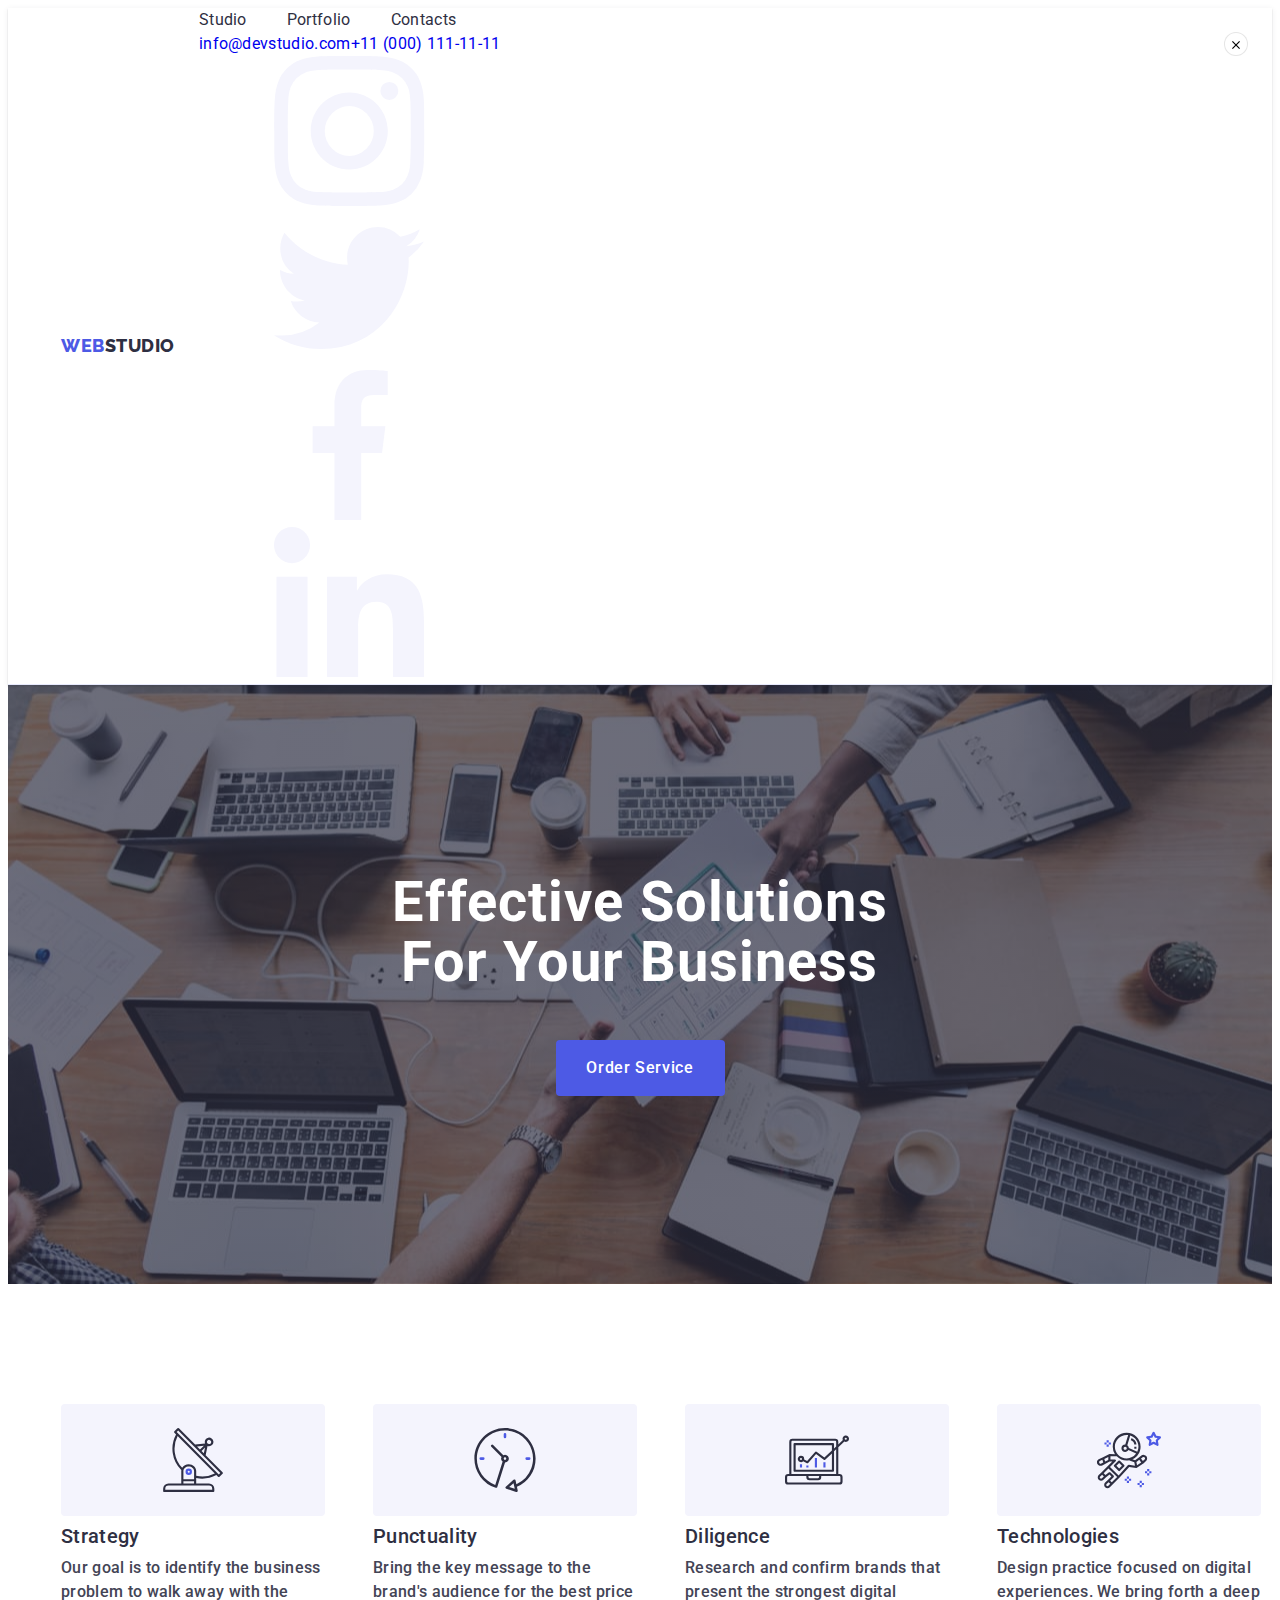
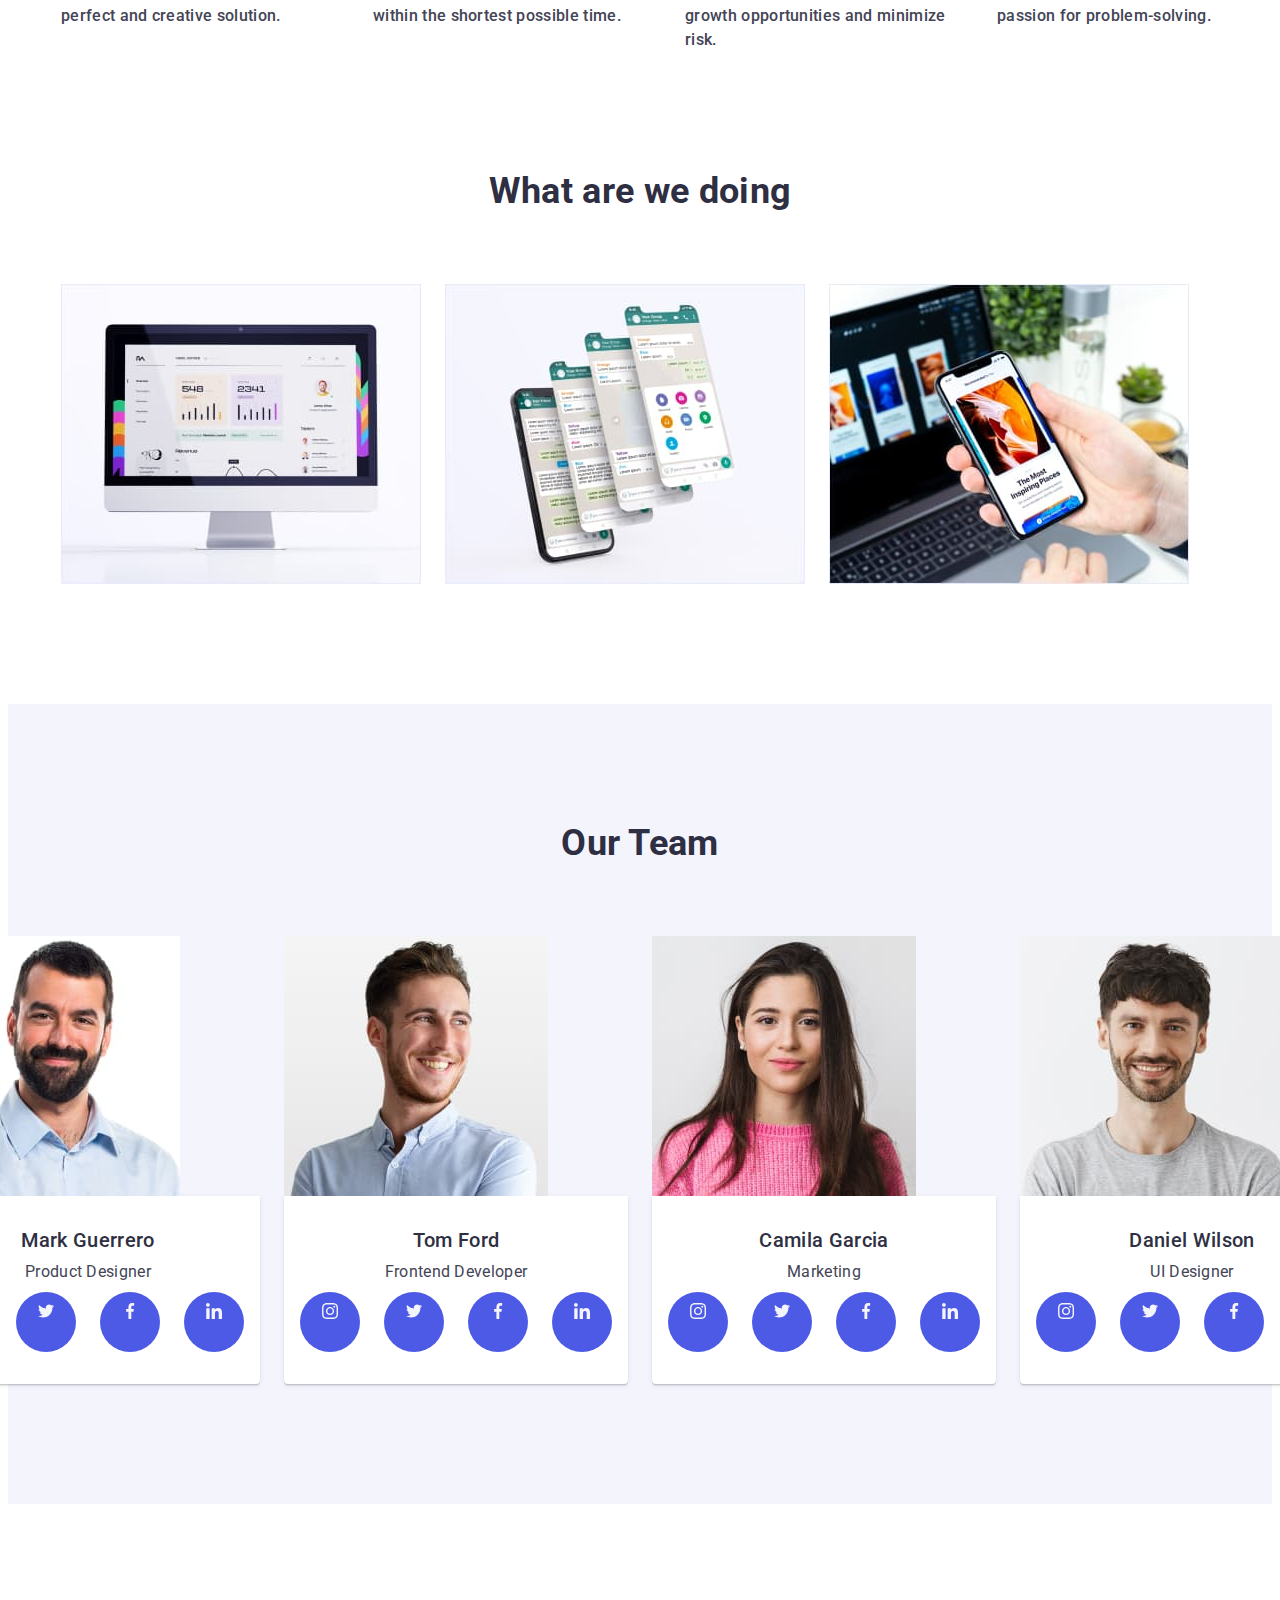
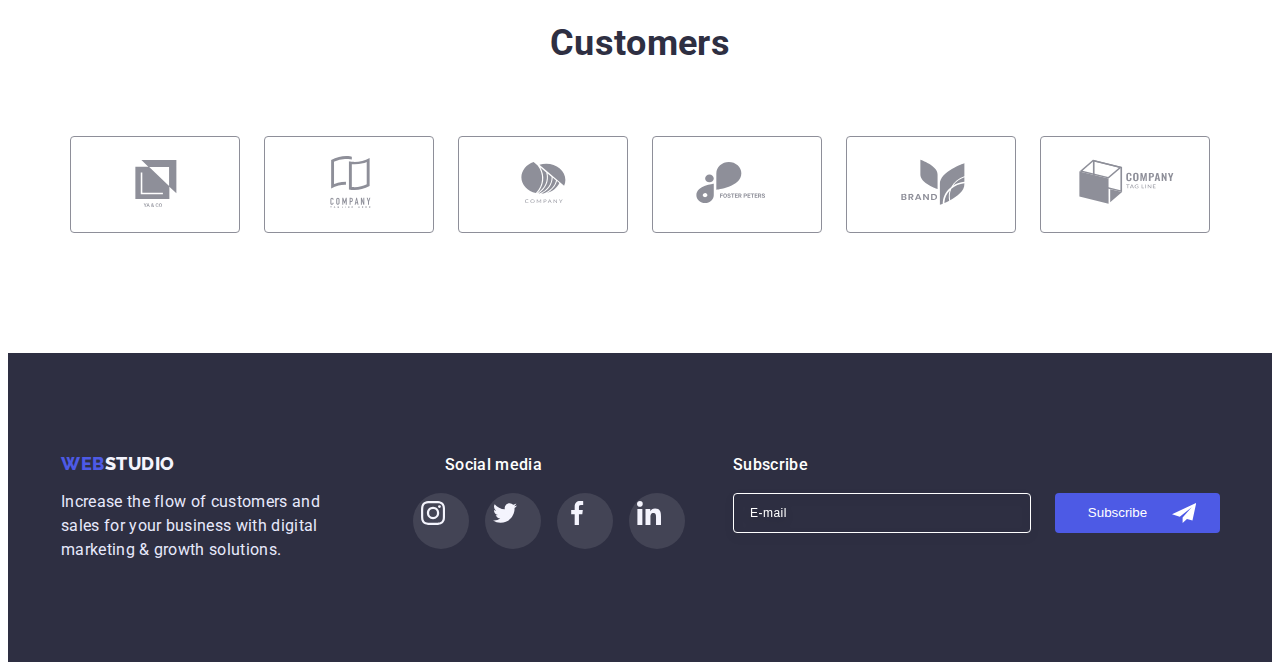
==== index.html @ c0487a28 "1" ====
<!DOCTYPE html>
<html lang="en">
  <head>
    <meta charset="UTF-8" />
    <meta http-equiv="X-UA-Compatible" content="IE=edge" />
    <meta name="viewport" content="width=device-width, initial-scale=1.0" />
    <title>Студія</title>
    <link rel="preconnect" href="https://fonts.googleapis.com" />
    <link rel="preconnect" href="https://fonts.gstatic.com" crossorigin />
    <link
      href="https://fonts.googleapis.com/css2?family=Raleway:wght@800&family=Roboto:wght@400;500;700;900&display=swap"
      rel="stylesheet"
    />
    <link
      rel="stylesheet"
      href="https://cdnjs.cloudflare.com/ajax/libs/modern-normalize/1.1.0/modern-normalize.min.css"
      integrity="sha512-wpPYUAdjBVSE4KJnH1VR1HeZfpl1ub8YT/NKx4PuQ5NmX2tKuGu6U/JRp5y+Y8XG2tV+wKQpNHVUX03MfMFn9Q=="
      crossorigin="anonymous"
      referrerpolicy="no-referrer"
    />
    <link rel="stylesheet" href="./css/styles.css" />
    <link rel="stylesheet" href="./css/media.css" />
  </head>
  <!-- Body -->
  <body>
    <!---------- Header ---------->
    <header class="header">
      <div class="container">
        <a href="./index.html" class="logo link"
          >Web<span class="logo-span link">Studio</span></a
        >
        <button class="header-menu-button" type="button" .js-open-menu>
          <svg class="header-menu-icon"><use href="./images/icons.svg#icon-menu-hamburger"></use></svg>
        </button>
        <div class="header-menu" .js-menu-container>
          <button class="header-close-button" type="button" .js-close-menu>
            <svg class="header-close-icon"><use href="./images/icons.svg#icon-close"></use></svg>
          </button>
          <!---------- nav ---------->
          <nav class="header-nav">
            <ul class="all-link-list list">
              <li class="">
                <a class="link-list hover-band link" href="./index.html"
                  >Studio</a
                >
              </li>
              <li class="">
                <a class="link-list link" href="./portfolio.html">Portfolio</a>
              </li>
              <li class=""><a class="link-list link" href="">Contacts</a></li>
            </ul>
          </nav>
          <!-- address -->
          <address class="adress-portfolio">
            <ul class="list link-adress">
              <li class="">
                <a class="address-link link" href="mailto:info@devstudio.com"
                  >info@devstudio.com</a
                >
              </li>
              <li class="">
                <a class="address-link link" href="tel:+110001111111">
                  +11 (000) 111-11-11</a
                >
              </li>
            </ul>
            <ul class="header-social-list">
              <li class="header-soc-item">
                <a href=""
                  ><svg class="header-soc-icon">
                    <use href="./images/icons.svg#icon-instagram"></use></svg
                ></a>
              </li>
              <li class="header-soc-item">
                <a href=""
                  ><svg class="header-soc-icon">
                    <use href="./images/icons.svg#icon-twitter"></use></svg
                ></a>
              </li>
              <li class="header-soc-item">
                <a href=""
                  ><svg class="header-soc-icon">
                    <use href="./images/icons.svg#icon-facebook"></use></svg
                ></a>
              </li>
              <li class="header-soc-item">
                <a href=""
                  ><svg class="header-soc-icon">
                    <use href="./images/icons.svg#icon-linkedin"></use></svg
                ></a>
              </li>
            </ul>
          </address>
        </div>
      </div>
    </header>
    <!-- Main -->
    <main>
      <!-- HERO -->
      <section class="hero-section">
        <h1 class="site-title">Effective Solutions for Your Business</h1>
        <button class="button-studio" data-modal-open type="button">
          Order Service
        </button>
      </section>
      <!-- First-section -->
      <section class="section first-section">
        <div class="container">
          <h2 class="head-first-section"></h2>
          <ul class="list">
            <li class="first-section-li">
              <div class="first-section-div">
                <svg class="first-section-icon">
                  <use href="./images/icons.svg#icon-antenna"></use>
                </svg>
              </div>
              <h3 class="header-first-section">Strategy</h3>
              <p class="text-section">
                Our goal is to identify the business problem to walk away with
                the perfect and creative solution.
              </p>
            </li>
            <li class="first-section-li">
              <div class="first-section-div">
                <svg class="first-section-icon">
                  <use href="./images/icons.svg#icon-clock"></use>
                </svg>
              </div>
              <h3 class="header-first-section">Punctuality</h3>
              <p class="text-section">
                Bring the key message to the brand's audience for the best price
                within the shortest possible time.
              </p>
            </li>
            <li class="first-section-li">
              <div class="first-section-div">
                <svg class="first-section-icon">
                  <use href="./images/icons.svg#icon-diagram"></use>
                </svg>
              </div>
              <h3 class="header-first-section">Diligence</h3>
              <p class="text-section">
                Research and confirm brands that present the strongest digital
                growth opportunities and minimize risk.
              </p>
            </li>
            <li class="first-section-li">
              <div class="first-section-div">
                <svg class="first-section-icon">
                  <use href="./images/icons.svg#icon-astronaut"></use>
                </svg>
              </div>
              <h3 class="header-first-section">Technologies</h3>
              <p class="text-section">
                Design practice focused on digital experiences. We bring forth a
                deep passion for problem-solving.
              </p>
            </li>
          </ul>
        </div>
      </section>
      <!-- Second-section -->
      <section class="section hidden-gadget">
        <div class="container">
          <h2 class="studio-titles">What are we doing</h2>
          <ul class="list">
            <li class="gadget-li">
              <img
                srcset="
                  ./images/what_are_we_doing/gadgets_1_1x.jpg 1x,
                  ./images/what_are_we_doing/gadgets_1_2x.jpg 2x
                "
                src="./images/what_are_we_doing/gadgets_1_1x.jpg"
                alt="gadgets1"
                width="360"
                height="300"
              />
            </li>
            <li class="gadget-li">
              <img
                srcset="
                  ./images/what_are_we_doing/gadgets_2_1x.jpg 1x,
                  ./images/what_are_we_doing/gadgets_2_2x.jpg 2x
                "
                src="./images/what_are_we_doing/gadgets_2_1x.jpg"
                alt="gadgets2"
                width="360"
                height="300"
              />
            </li>
            <li class="gadget-li">
              <img
                srcset="
                  ./images/what_are_we_doing/gadgets_3_1x.jpg 1x,
                  ./images/what_are_we_doing/gadgets_3_2x.jpg 2x
                "
                src="./images/what_are_we_doing/gadgets_3_1x.jpg"
                alt="gadgets3"
                width="360"
                height="300"
              />
            </li>
          </ul>
        </div>
      </section>

      <!---------- Thrid-section ---------->

      <section class="section thrid-section">
        <div class="container">
          <h2 class="studio-titles">Our Team</h2>
          <ul class="list team-list-ul">
            <li class="team-list">
              <img
                srcset="
                  ./images/our_team/people-1x(1).jpg 1x,
                  ./images/our_team/people-2x(1).jpg 2x
                "
                src="./images/our_team/people-1x(1).jpg"
                alt="Mark Guerrero"
                width="264"
                height="260"
              />
              <div class="third-section-div">
                <h3 class="name-team">Mark Guerrero</h3>
                <p class="text-section-team">Product Designer</p>
                <ul class="social-media-links">
                  <li class="social-item">
                    <a href="" class="social-link"
                      ><svg class="icon">
                        <use
                          href="./images/icons.svg#icon-instagram"
                        ></use></svg
                    ></a>
                  </li>
                  <li class="social-item">
                    <a href="" class="social-link"
                      ><svg class="icon">
                        <use href="./images/icons.svg#icon-twitter"></use></svg
                    ></a>
                  </li>
                  <li class="social-item">
                    <a href="" class="social-link"
                      ><svg class="icon">
                        <use href="./images/icons.svg#icon-facebook"></use></svg
                    ></a>
                  </li>
                  <li class="social-item">
                    <a href="" class="social-link"
                      ><svg class="icon">
                        <use href="./images/icons.svg#icon-linkedin"></use></svg
                    ></a>
                  </li>
                </ul>
              </div>
            </li>
            <li class="team-list">
              <img
                srcset="
                  ./images/our_team/people-1x(2).jpg 1x,
                  ./images/our_team/people-2x(2).jpg 2x
                "
                src="./images/our_team/people-1x(2).jpg"
                alt="Tom Ford"
                width="264"
                height="260"
              />
              <div class="third-section-div">
                <h3 class="name-team">Tom Ford</h3>
                <p class="text-section-team">Frontend Developer</p>
                <ul class="social-media-links">
                  <li class="social-item">
                    <a href="" class="social-link"
                      ><svg class="icon">
                        <use
                          href="./images/icons.svg#icon-instagram"
                        ></use></svg
                    ></a>
                  </li>
                  <li class="social-item">
                    <a href="" class="social-link"
                      ><svg class="icon">
                        <use href="./images/icons.svg#icon-twitter"></use></svg
                    ></a>
                  </li>
                  <li class="social-item">
                    <a href="" class="social-link"
                      ><svg class="icon">
                        <use href="./images/icons.svg#icon-facebook"></use></svg
                    ></a>
                  </li>
                  <li class="social-item">
                    <a href="" class="social-link"
                      ><svg class="icon">
                        <use href="./images/icons.svg#icon-linkedin"></use></svg
                    ></a>
                  </li>
                </ul>
              </div>
            </li>
            <li class="team-list">
              <img
                srcset="
                  ./images/our_team/people-1x(3).jpg 1x,
                  ./images/our_team/people-2x(3).jpg 2x
                "
                src="./images/our_team/people-1x(3).jpg"
                alt="Camila Garcia"
                width="264"
                height="260"
              />
              <div class="third-section-div">
                <h3 class="name-team">Camila Garcia</h3>
                <p class="text-section-team">Marketing</p>
                <ul class="social-media-links">
                  <li class="social-item">
                    <a href="" class="social-link"
                      ><svg class="icon">
                        <use
                          href="./images/icons.svg#icon-instagram"
                        ></use></svg
                    ></a>
                  </li>
                  <li class="social-item">
                    <a href="" class="social-link"
                      ><svg class="icon">
                        <use href="./images/icons.svg#icon-twitter"></use></svg
                    ></a>
                  </li>
                  <li class="social-item">
                    <a href="" class="social-link"
                      ><svg class="icon">
                        <use href="./images/icons.svg#icon-facebook"></use></svg
                    ></a>
                  </li>
                  <li class="social-item">
                    <a href="" class="social-link"
                      ><svg class="icon">
                        <use href="./images/icons.svg#icon-linkedin"></use></svg
                    ></a>
                  </li>
                </ul>
              </div>
            </li>
            <li class="team-list">
              <img
                srcset="
                  ./images/our_team/people-1x(4).jpg 1x,
                  ./images/our_team/people-2x(4).jpg 2x
                "
                src="./images/our_team/people-1x(4).jpg"
                alt="Daniel Wilson"
                width="264"
                height="260"
              />
              <div class="third-section-div">
                <h3 class="name-team">Daniel Wilson</h3>
                <p class="text-section-team">UI Designer</p>
                <ul class="social-media-links">
                  <li class="social-item">
                    <a href="" class="social-link"
                      ><svg class="icon">
                        <use
                          href="./images/icons.svg#icon-instagram"
                        ></use></svg
                    ></a>
                  </li>
                  <li class="social-item">
                    <a href="" class="social-link"
                      ><svg class="icon">
                        <use href="./images/icons.svg#icon-twitter"></use></svg
                    ></a>
                  </li>
                  <li class="social-item">
                    <a href="" class="social-link"
                      ><svg class="icon">
                        <use href="./images/icons.svg#icon-facebook"></use></svg
                    ></a>
                  </li>
                  <li class="social-item">
                    <a href="" class="social-link"
                      ><svg class="icon">
                        <use href="./images/icons.svg#icon-linkedin"></use></svg
                    ></a>
                  </li>
                </ul>
              </div>
            </li>
          </ul>
        </div>
      </section>
      <!-- ========CUSTOMERS======== -->
      <section class="section">
        <div class="conteiner customers">
          <h2 class="studio-titles">Customers</h2>
          <ul class="customers-list">
            <li class="list">
              <a href="" class="customers-link">
                <svg class="icon-customers">
                  <use href="./images/icons.svg#icon-Logo1"></use>
                </svg>
              </a>
            </li>
            <li class="list">
              <a href="" class="customers-link">
                <svg class="icon-customers">
                  <use href="./images/icons.svg#icon-Logo2"></use>
                </svg>
              </a>
            </li>
            <li class="list">
              <a href="" class="customers-link">
                <svg class="icon-customers">
                  <use href="./images/icons.svg#icon-Logo3"></use>
                </svg>
              </a>
            </li>
            <li class="list">
              <a href="" class="customers-link">
                <svg class="icon-customers">
                  <use href="./images/icons.svg#icon-Logo4"></use>
                </svg>
              </a>
            </li>
            <li class="list">
              <a href="" class="customers-link">
                <svg class="icon-customers">
                  <use href="./images/icons.svg#icon-Logo5"></use>
                </svg>
              </a>
            </li>
            <li class="list">
              <a href="" class="customers-link">
                <svg class="icon-customers">
                  <use href="./images/icons.svg#icon-Logo6"></use>
                </svg>
              </a>
            </li>
          </ul>
        </div>
      </section>
    </main>
    <!---------- FOOTER ---------->
    <footer class="footer-portfolio">
      <div class="container">
        <div class="fot-logo-box">
          <a href="./index.html" class="logo-footer link"
            >Web<span class="logo-footer-span">Studio</span></a
          >
          <p class="footer-info">
            Increase the flow of customers and sales for your business with
            digital marketing & growth solutions.
          </p>
        </div>
        <div class="box-social">
          <p class="name-social">Social media</p>
          <ul class="fot-media-links">
            <li class="social-item">
              <a href="" class="fot-social-link"
                ><svg class="icon-footer">
                  <use href="./images/icons.svg#icon-instagram"></use></svg
              ></a>
            </li>
            <li class="social-item">
              <a href="" class="fot-social-link"
                ><svg class="icon-footer">
                  <use href="./images/icons.svg#icon-twitter"></use></svg
              ></a>
            </li>
            <li class="social-item">
              <a href="" class="fot-social-link"
                ><svg class="icon-footer">
                  <use href="./images/icons.svg#icon-facebook"></use></svg
              ></a>
            </li>
            <li class="social-item">
              <a href="" class="fot-social-link"
                ><svg class="icon-footer">
                  <use href="./images/icons.svg#icon-linkedin"></use></svg
              ></a>
            </li>
          </ul>
        </div>
        <div class="footer-form">
          <form name="subscribe" autocomplete="on" class="footer-subscribe">
            <label class="footer-label">
              <span class="subscribe-span">Subscribe</span>
              <input
                type="email"
                class="input-footer"
                name="email"
                placeholder="E-mail"
              />
            </label>
            <button class="subscribe-button" type="submit">
              Subscribe
              <svg class="footer-send-icon">
                <use href="./images/icons.svg#icon-send"></use>
              </svg>
            </button>
          </form>
        </div>
      </div>
    </footer>

    <!---------- MODAL WINDOW ---------->

    <div class="backdrop is-hidden" data-modal>
      <div class="modal">
        <button type="button" data-modal-close class="close-modal">
          <svg class="icon-close-modal">
            <use href="./images/icons.svg#icon-close"></use>
          </svg>
        </button>
        <p class="modal-text">Leave your contacts and we will call you back</p>
        <form class="modal-form" name="order" autocomplete="on">
          <div class="information-box">
            <label class="form-label">
              <span class="input-name">Name</span>
              <div class="input-wrap">
                <input
                  type="text"
                  class="modal-input"
                  placeholder=" "
                  name="user-name"
                />
                <svg class="oreder-icon">
                  <use href="./images/icons.svg#icon-person"></use>
                </svg>
              </div>
            </label>

            <label class="form-label">
              <span class="input-name">Phone</span>
              <div class="input-wrap">
                <input
                  type="tel"
                  class="modal-input"
                  placeholder=" "
                  name="user-phone"
                />
                <svg class="oreder-icon">
                  <use href="./images/icons.svg#icon-phone"></use>
                </svg>
              </div>
            </label>

            <label class="form-label">
              <span class="input-name">Email</span>
              <div class="input-wrap">
                <input
                  type="email"
                  class="modal-input"
                  placeholder=" "
                  name="user-email"
                />
                <svg class="oreder-icon">
                  <use href="./images/icons.svg#icon-email"></use>
                </svg>
              </div>
            </label>

            <label class="comments">
              <span class="input-name">Comment</span>
              <textarea
                class="comments-input"
                name="feedback"
                rows="7"
                placeholder="Text input"
              ></textarea>
            </label>
          </div>
          <div class="checkbox">
            <input
              class="check visually-hidden"
              type="checkbox"
              name="accept"
              value="accept"
              id="privacy"
            />
            <label class="checkbox-label" for="privacy">
              <span
                ><svg class="checkbox-icon">
                  <use
                    href="./images/icons.svg#icon-input-modal"
                  ></use></svg></span
              >I accept the terms and conditions of the
              <a href="">Privacy Policy</a></label
            >
          </div>
          <button type="submit" class="modal-button">Send</button>
        </form>
      </div>
    </div>
    <script src="./js/modal.js"></script>
    <script src="./js/menu.js"></script>
  </body>
</html>
---- css/styles.css ----
:root {
  /* IRIS */
  --primacy-brand: #4d5ae5;
  /* OCEAN */
  --pressed-state: #404bbf;
  /* NAVY BLUE */
  --dark: #2e2f42;
  /* GREEN */
  --success: #31d0aa;
  /* SLATE */
  --text: #434455;
  /* LIGHT SLATE */
  --subtle-text: #8e8f99;
  /* CORN FLOWER */
  --accent: #e7e9fc;
  /* CLOUD */
  --light: #f4f4fd;
  /* WHITE BACKGROUND */
  --white: #ffffff;
  /* MODAL BACKGROUND */
  --dairy: #fcfcfc;
  /* HERO BACKGROUND */
  --hero-back: rgba(46, 47, 66, 0.7);
  /* Transition, Duration ,Timing-Function */
  --transition-duration: 250ms cubic-bezier(0.4, 0, 0.2, 1);
}

p,
h1,
h2,
h3,
h4 {
  margin: 0;
}

ul {
  padding-left: 0;
  margin: 0;
}

button {
  cursor: pointer;
}

address {
  font-style: normal;
}

img {
  display: block;
  max-width: 100%;
  height: auto;
}

/* body */
body {
  font-family: "Roboto", sans-serif;
  font-style: normal;
  font-weight: 400;
  font-size: 16px;
  line-height: 1.5;
  color: var(--dark);
  letter-spacing: 0.02em;
}

ul li {
  list-style-type: none;
}

.container {
  max-width: 428px;
  margin-left: auto;
  margin-right: auto;
  padding-left: 16px;
  padding-right: 16px;
}

section {
  padding-top: 96px;
  padding-bottom: 96px;
}

.body-studio {
  color: var(--text);
}

.body-portfolio {
  color: var(--text);
}

.link {
  text-decoration: none;
}

.list {
  list-style: none;
  display: flex;
}

/* ========== Header  ==========*/
.header {
  position: relative;
  border-bottom: 1px solid var(--accent);
  box-shadow: 0px 2px 1px rgba(46, 47, 66, 0.08),
    0px 1px 1px rgba(46, 47, 66, 0.16), 0px 1px 6px rgba(46, 47, 66, 0.08);
}

.header .container {
  display: flex;
  align-items: center;
}

/* nav */
.logo {
  font-family: "Raleway", sans-serif;
  font-weight: 800;
  font-size: 18px;
  line-height: 1.17;
  letter-spacing: 0.03em;
  text-transform: uppercase;
  color: var(--primacy-brand);
}

.logo-span {
  color: var(--dark);
}

.header-menu-button{
  position: relative;
  width: 24px;
  height: 24px;
  background-color: transparent;
  border: none;
}

.header-menu-icon{
  position: absolute;
  top: 50%;
  left: 50%;
  width: 32px;
  height: 22px;
  transform: translate(-50%, -50%);
}

.header-close-button{
  position: absolute;
  top: 24px;
  right: 24px;
  display: block;
  margin-left: auto;
  height: 24px;
  width: 24px;
  border-radius: 50%;
  background: var(--white);
  border: 1px solid rgba(0, 0, 0, 0.1);
  box-sizing: border-box;
  transition: background var(--transition-duration);
}

.header-close-icon{
  height: 8px;
  width: 8px;
  transition: fill var(--transition-duration);
}

.header-close-button:focus,
.header-close-button:hover {
  background: var(--pressed-state);
}

.header-close-button:focus .header-close-icon,
.header-close-button:hover .header-close-icon{
  fill: var(--white);
}

.header-nav .link{
  letter-spacing: 0.02em;
  text-transform: capitalize;
  color: var(--dark);
  transition: color var(--cubic);
}

.all-link-list {
  gap: 40px;
}


/* .header {
  padding-bottom: 25px;
  padding-top: 25px;
  border-bottom: 1px solid var(--accent);
  box-shadow: 0px 2px 1px rgba(46, 47, 66, 0.08),
    0px 1px 1px rgba(46, 47, 66, 0.16), 0px 1px 6px rgba(46, 47, 66, 0.08);
}

.header .container {
  display: flex;
  align-items: center;
  justify-content: space-between;
}

/* nav */
/* .logo {
  margin-right: 147px;
}


.link-list {
  padding: 29px 0;
  font-weight: 500;
  font-size: 16px;
  line-height: 1.5;
  letter-spacing: 0.02em;
  color: var(--dark);
  position: relative;
  transition: color var(--transition-duration);
}

.hover-band {
  color: var(--pressed-state);
}

.hover-band::after {
  content: "";
  width: 100%;
  height: 4px;
  border-radius: 2px;
  position: absolute;
  left: 0;
  bottom: 0;
  background-color: var(--pressed-state);
}

.header-nav {
  display: flex;
  align-items: center;
  margin-right: auto;
}


/* address */

/* .address-link {
  font-size: 16px;
  line-height: 1.5;
  letter-spacing: 0.02em;
  color: var(--text);
  display: inline-flex;
  align-items: center;
  transition: color 250ms cubic-bezier(0.4, 0, 0.2, 1);
  display: inline-flex;
}

.link-list:hover,
.link-list:focus,
.address-link:hover,
.address-link:focus {
  color: var(--pressed-state);
}

.link-adress {
  gap: 37px;
} */

/* main */

/* Studio-button-VAR */

.button-section {
  background-color: var(--dark);
}

/* HERO */

.hero-section {
  max-width: 428px;
  margin-left: auto;
  margin-right: auto;
  padding-top: 112px;
  padding-bottom: 112px;
  background-color: var(--dark);
  background-image: linear-gradient(var(--hero-back), var(--hero-back)),
    url(../images/hero_background/Dark-bg-mobile-1x.jpg);
  background-repeat: no-repeat;
  background-position: center;
  background-size: cover;
  text-align: center;
}

.site-title {
  margin: 0 auto 72px;
  max-width: 320px;
  font-weight: 700;
  font-size: 36px;
  line-height: 1.17;
  color: var(--white);
  text-transform: capitalize;
}

.button-studio {
  min-width: 169px;
  height: 56px;
  display: block;
  margin: 0 auto;
  border-radius: 4px;
  background-color: transparent;
  background-color: var(--primacy-brand);
  font-family: "Roboto", sans-serif;
  font-weight: 500;
  font-size: 16px;
  line-height: 1.5;
  letter-spacing: 0.04em;
  color: var(--white);
  border: none;
  transition: background-color var(--transition-duration);
}

.button-studio:hover,
.button-studio:focus {
  background-color: var(--pressed-state);
}

/* First-Section */

.header-first-section {
  font-weight: 700;
  font-size: 36px;
  line-height: 1.11;
  text-align: center;
  color: var(--dark);
  margin-bottom: 8px;
}

.first-section .list {
  display: flex;
  flex-direction: column;
  gap: 72px;
}

.text-section {
  font-weight: 500;
  color: var(--text);
}

.first-section-div {
  display: none;
}

/* Second-Section */

.gadget-li {
  width: 360px;
}

.gadget-li:not(:last-child) {
  margin-right: 24px;
}

/* Thrid-Section */
.thrid-section {
  background-color: var(--light);
}

.studio-titles {
  font-size: 36px;
  line-height: 1.11;
  text-align: center;
  color: var(--dark);
  margin-bottom: 72px;
}

.team-list-ul {
  display: flex;
  flex-direction: column;
  gap: 72px;
  align-items: center;
  text-align: center;
  text-decoration: none;
}

.team-list {
  text-align: center;
}

.text-section-team {
  color: var(--text);
  margin-bottom: 8px;
  margin-top: 8px;
}

.third-section-div {
  padding: 32px 16px;
  box-shadow: 0px 1px 6px rgba(46, 47, 66, 0.08),
    0px 1px 1px rgba(46, 47, 66, 0.16), 0px 2px 1px rgba(46, 47, 66, 0.08);
  border-radius: 0px 0px 4px 4px;
  background: var(--white);
}

.name-team {
  font-weight: 500;
  font-size: 20px;
  line-height: 1.2;
}

.social-media-links {
  display: flex;
  justify-content: center;
  gap: 24px;
  text-decoration: none;
}

.icon {
  width: 16px;
  height: 16px;
}

.social-link {
  display: inline-block;
  width: 40px;
  height: 40px;
  padding: 10px;
  background-color: var(--primacy-brand);
  border: none;
  border-radius: 50%;
  fill: var(--light);
  text-decoration: none;
  transition: background-color var(--transition-duration);
}

.social-link.icon {
  display: block;
  margin: 0 auto;
}

.social-link:hover,
.social-link:focus {
  background-color: var(--pressed-state);
}

/* ========CUSTOMERS======== */

/* width: 190px;
    height: 88px; */

.icon-customers {
  width: 104px;
  height: 56px;
}

.customers-list {
  display: flex;
  flex-wrap: wrap;
  justify-content: center;
  gap: 72px 16px;
}

.customers-link {
  display: inline-block;
  padding: 16px 40px;
  border: 1px solid var(--subtle-text);
  border-radius: 4px;
  fill: var(--subtle-text);
  transition: border-color var(--transition-duration);
}

.icon-customers {
  transition: fill var(--transition-duration);
}

.customers-link:hover,
.customers-link:focus {
  border-color: var(--pressed-state);
}

.customers-link:hover .icon-customers,
.customers-link:focus .icon-customers {
  fill: var(--pressed-state);
}

/*========== FOOTER ==========*/

.footer-portfolio {
  background: var(--dark);
  padding-top: 96px;
  padding-bottom: 96px;
}

.footer-portfolio .container {
  display: flex;
  flex-direction: column;
  align-items: center;
  gap: 72px;
}

.logo-footer {
  display: block;
  text-align: center;
  font-family: "Raleway", sans-serif;
  font-style: normal;
  font-weight: 800;
  font-size: 18px;
  line-height: 1.17;
  letter-spacing: 0.03em;
  text-transform: uppercase;
  color: var(--primacy-brand);
}

.logo-footer-span {
  font-family: "Raleway";
  font-style: normal;
  font-weight: 800;
  font-size: 18px;
  line-height: 1.17;
  letter-spacing: 0.03em;
  text-transform: uppercase;
  color: var(--light);
}

.fot-logo-box {
  width: 268px;
}

.footer-info {
  letter-spacing: 0.02em;
  color: var(--accent);
  line-height: 1.5;
  list-style: none;
  margin: 0;
  margin-top: 16px;
  padding-left: 0;
}

.box-social {
  width: 208px;
}

.name-social {
  font-weight: 500;
  font-size: 16px;
  line-height: 1.5;
  letter-spacing: 0.02em;
  text-align: center;
  margin-bottom: 16px;
  color: var(--white);
}

.fot-media-links {
  gap: 16px;
  text-decoration: none;
  display: flex;
  justify-content: center;
}

.icon-footer {
  width: 24px;
  height: 24px;
}

.fot-social-link {
  display: inline-block;
  width: 40px;
  height: 40px;
  padding: 8px;
  border: none;
  border-radius: 50%;
  background-color: rgba(255, 255, 255, 0.1);
  fill: var(--light);
  text-decoration: none;
  transition: background-color var(--transition-duration);
}

.fot-social-link:hover,
.fot-social-link:focus {
  background-color: var(--success);
}

.footer-form {
  display: flex;
  flex-direction: column;
  align-self: stretch;
}

.footer-label {
  display: flex;
  flex-direction: column;
}

.subscribe-span {
  text-align: center;
  margin-bottom: 16px;
  font-weight: 500;
  font-size: 16px;
  line-height: 1.5;
  letter-spacing: 0.02em;
  color: var(--white);
}

.input-footer {
  width: 100%;
  padding: 7px 16px;
  font-size: 12px;
  line-height: 2;
  letter-spacing: 0.04em;
  color: var(--white);
  background-color: transparent;
  border: 1px solid var(--white);
  filter: drop-shadow(0px 4px 4px rgba(0, 0, 0, 0.15));
  border-radius: 4px;
}

.footer-send-icon {
  display: inline-block;
  position: absolute;
  top: 8px;
  right: 24px;
  width: 24px;
  height: 24px;
  fill: var(--white);
  background-size: 32px;
}

.subscribe-button {
  margin-top: 16px;
  height: 40px;
  width: 165px;
  position: relative;
  left: 50%;
  transform: translateX(-50%);
  padding: 8px 64px 8px 24px;
  justify-content: center;
  align-items: center;
  color: var(--white);
  background: var(--primacy-brand);
  border-radius: 4px;
  border: none;
  border-color: var(--primacy-brand);
  transition: background-color var(--transition-duration);
}

.subscribe-button:focus,
.subscribe-button:hover {
  background-color: var(--pressed-state);
  border-color: var(--pressed-state);
}

.footer-subscribe .input-footer::placeholder {
  color: var(--white);
}

/*========== MODAL JS ==========*/

.backdrop {
  position: fixed;
  top: 0;
  left: 0;
  width: 100%;
  height: 100%;
  background-color: rgba(27, 31, 37, 0.526);
  transition: opacity var(--transition-duration),
    visibility var(--transition-duration);
}

.is-hidden {
  opacity: 0;
  visibility: hidden;
  pointer-events: none;
}

.modal {
  width: 408px;
  min-height: 576px;
  background-color: var(--dairy);
  box-shadow: 0px 1px 1px rgba(0, 0, 0, 0.14), 0px 1px 3px rgba(0, 0, 0, 0.12),
    0px 2px 1px rgba(0, 0, 0, 0.2);
  border-radius: 4px;
  position: absolute;
  top: 50%;
  left: 50%;
  transform: translate(-50%, -50%) scale(1);
  transition: transform var(--transition-duration);
  padding: 72px 24px 24px;
}

.backdrop.is-hidden .modal {
  transform: translate(-50%, -50%) scale(0);
}

.close-modal {
  position: absolute;
  top: 24px;
  right: 24px;
  display: block;
  margin-left: auto;
  height: 24px;
  width: 24px;
  border-radius: 50%;
  background: var(--accent);
  border: 1px solid rgba(0, 0, 0, 0.1);
  box-sizing: border-box;
  transition: background var(--transition-duration);
}

.icon-close-modal {
  height: 8px;
  width: 8px;
  transition: fill var(--transition-duration);
}

.close-modal:focus,
.close-modal:hover {
  background: var(--pressed-state);
}

.close-modal:focus .icon-close-modal,
.close-modal:hover .icon-close-modal {
  fill: var(--white);
}

.modal-text {
  font-family: "Roboto";
  font-style: normal;
  font-weight: 500;
  font-size: 16px;
  line-height: 1.5;
  text-align: center;
  letter-spacing: 0.02em;
  color: var(--dark);
}

.modal-form {
  width: 360px;
  padding-top: 16px;
}

.information-box {
  display: flex;
  flex-direction: column;
  gap: 8px;
}

.modal-input {
  width: 100%;
  height: 40px;
  padding-left: 38px;
  border: 1px solid rgba(46, 47, 66, 0.4);
  border-radius: 4px;
  outline: transparent;
  background-color: transparent;
}

.input-name {
  display: inline-block;
  margin-bottom: 4px;
  font-family: "Roboto";
  font-style: normal;
  font-weight: 400;
  font-size: 12px;
  line-height: 1.16;
  letter-spacing: 0.04em;
  color: var(--subtle-text);
}

.input-wrap {
  position: relative;
}

.oreder-icon {
  position: absolute;
  left: 16px;
  top: 50%;
  transform: translateY(-50%);
  width: 18px;
  height: 18px;
}

.modal-input:focus {
  border-color: var(--primacy-brand);
}

.modal-input:focus + .oreder-icon {
  fill: var(--primacy-brand);
}

.comments {
  display: flex;
  flex-direction: column;
  margin-bottom: 16px;
}

.comments-input {
  width: 100%;
  height: 120px;
  border: 1px solid rgba(46, 47, 66, 0.4);
  border-radius: 4px;
  padding-left: 16px;
  padding-top: 8px;
  background-color: transparent;
  resize: none;
  outline: transparent;
}

.comments-input::placeholder {
  font-family: "Roboto";
  font-style: normal;
  font-weight: 400;
  font-size: 12px;
  line-height: 1.16;
  letter-spacing: 0.04em;
  color: rgba(46, 47, 66, 0.4);
}

.comments-input:focus {
  border-color: var(--primacy-brand);
}

.checkbox {
  margin-bottom: 16px;
}

.checkbox-icon {
  height: 8px;
  width: 10px;
}

.visually-hidden {
  position: absolute;
  width: 1px;
  height: 1px;
  margin: -1px;
  border: 0;
  padding: 0;
  white-space: nowrap;
  clip-path: inset(100%);
  clip: rect(0 0 0 0);
  overflow: hidden;
}

.checkbox-label {
  font-family: "Roboto";
  font-style: normal;
  font-weight: 400;
  font-size: 12px;
  line-height: 1.16;
  letter-spacing: 0.04em;
  color: var(--subtle-text);
  display: flex;
  gap: 8px;
}

.checkbox-label a {
  color: var(--primacy-brand);
}

.checkbox-label span {
  width: 16px;
  height: 16px;
  border-radius: 2px;
  border: 1px solid rgba(46, 47, 66, 0.4);
  display: flex;
  justify-content: center;
  align-items: center;
  fill: transparent;
  transition: background-color var(--transition-duration),
    fill var(--transition-duration);
}

.check:checked + .checkbox-label span {
  background-color: var(--pressed-state);
  border: none;
  fill: var(--white);
}

.modal-button {
  min-width: 169px;
  height: 56px;
  display: block;
  margin: 0 auto;
  border-radius: 4px;
  background-color: transparent;
  background-color: var(--primacy-brand);
  font-family: "Roboto", sans-serif;
  font-weight: 500;
  font-size: 16px;
  line-height: 1.5;
  letter-spacing: 0.04em;
  color: var(--white);
  border: none;
  transition: background-color var(--transition-duration);
}

.modal-button:hover,
.modal-button:focus {
  background-color: var(--pressed-state);
}

/* List-buttons-portfolio */

.filter {
  padding-top: 96px;
  padding-bottom: 120px;
}

.all-button-list {
  display: flex;
  flex-direction: row;
  align-items: flex-start;
  gap: 24px;
  justify-content: center;
  margin-bottom: 72px;
}

.all-button {
  font-family: "Roboto", sans-serif;
  font-weight: 500;
  font-size: 16px;
  line-height: 1.5;
  letter-spacing: 0.04em;
  color: var(--primacy-brand);
  display: flex;
  flex-direction: row;
  justify-content: center;
  align-items: center;
  padding: 12px 24px;
  background: var(--light);
  border: 1px solid var(--accent);
  border-radius: 4px;
  flex: none;
  order: 1;
  flex-grow: 0;
  transition: color var(--transition-duration),
    background-color var(--transition-duration),
    border-color var(--transition-duration),
    box-shadow var(--transition-duration);
}

.all-button:hover,
.all-button:focus {
  color: var(--white);
  background-color: var(--pressed-state);
  border-color: var(--pressed-state);
  box-shadow: 0px 3px 1px rgba(0, 0, 0, 0.1), 0px 2px 1px rgba(0, 0, 0, 0.08),
    0px 2px 2px rgba(0, 0, 0, 0.12);
}

/* Section portfolio */

.name-images {
  font-weight: 500;
  font-size: 20px;
  line-height: 1.2;
  letter-spacing: 0.02em;
  color: var(--dark);
  margin-bottom: 8px;
}

.info-images {
  font-size: 16px;
  line-height: 1.5;
  letter-spacing: 0.02em;
  color: var(--text);
}

.portfolio-title-list {
  justify-content: center;
  display: flex;
  flex-wrap: wrap;
  gap: 48px 24px;
}

.portfolio-conteiner {
  border: 1px solid var(--accent);
  border-top: none;
  display: flex;
  flex-direction: column;
  justify-content: center;
  align-items: flex-start;
  padding: 32px;
  padding-left: 16px;
}

.portfolio-title .link {
  display: inline-block;
  transition: box-shadow var(--transition-duration);
}

.portfolio-title .link:hover {
  box-shadow: 0px 1px 6px rgba(46, 47, 66, 0.08),
    0px 1px 1px rgba(46, 47, 66, 0.16), 0px 2px 1px rgba(46, 47, 66, 0.08);
}

.overlay {
  position: absolute;
  top: 0;
  top: 100%;
  display: block;
  width: 100%;
  height: 100%;
  padding: 40px 32px;
  font-weight: 400;
  font-size: 16px;
  line-height: 1.5;
  letter-spacing: 0.02em;
  color: var(--light);
  background-color: var(--primacy-brand);
  transition: transform var(--transition-duration);
}

.overlay-text-wrap {
  position: relative;
  overflow: hidden;
}

.portfolio-title-list .link:hover .overlay {
  transform: translateY(-100%);
}
---- css/media.css ----
/* ========== Hidden-Section Mobile and Tablet Version ========== */
@media screen and (max-width: 1158px) {
  /* == Second-section == */
  .hidden-gadget {
    display: none;
  }
}
/* ========== Mobile-Version ========== */

@media screen and ((max-width: 767px) and (min-device-pixel-ratio: 2)),
  ((max-width: 767px) and (min-resolution: 192dpi)),
  ((max-width: 767px) and (min-resolution: 2dppx)) {
  .hero-section {
    background-image: linear-gradient(var(--hero-back), var(--hero-back)),
      url(../images/hero_background/Dark-bg-mobile-2x.jpg);
  }
}

@media screen and (max-width: 767px){
  /* ========== Header ========== */
  .header .container{
    padding-top: 24px;
    padding-bottom: 22px;
    justify-content: space-between;
  }

  .header-menu{
    display: none;
  }

  .header-menu.is-open{
    display: flex;
    flex-direction: column;
    background-color: var(--light);
    position: fixed;
    overflow-y: scroll;
    overflow-x:hidden;
    top: 0;
    left: 0;
    bottom: 0;
    z-index: 1;
    width: 100%;
    padding: 80px 40px 40px;
    justify-content: space-between;
  }
}
/* ========== Tablet-Version ========== */

@media screen and (min-width: 768px) {
  .container {
    max-width: 768px;
  }

  /* ========== HEADER-TABLET ========== */

  /* ========== HERO-TABLET ========== */
  .hero-section {
    max-width: 768px;
    background-image: linear-gradient(var(--hero-back), var(--hero-back)),
      url(../images/hero_background/Dark-bg-tablet-1x.jpg);
  }

  .site-title {
    margin-bottom: 36px;
    max-width: 496px;
    font-size: 56px;
    line-height: 1.07;
  }

  /* ========== First-sectio-TABLET ========== */
  .header-first-section {
    text-align: left;
  }

  .first-section .list {
    flex-direction: row;
    flex-wrap: wrap;
    gap: 72px 24px;
  }

  .first-section-li {
    width: calc((100% - 24px) / 2);
  }

  /* ========== Thrid-Section-TABLET ========== */
  .team-list-ul {
    flex-direction: row;
    flex-wrap: wrap;
    justify-content: center;
    gap: 72px 24px;
  }

  /* ========== CUSTOMERS-TABLET ========== */

  /* width: 168px;
    height: 88px; */

  .customers-list {
    gap: 72px 24px;
  }

  .customers-link {
    padding: 16px 32px;
  }

  .customers {
    padding: 0 92px;
  }

  /*========== FOOTER-TABLET ==========*/
  .fot-logo-box {
    width: 264px;
  }

  .footer-portfolio .container {
    padding-left: 108px;
    padding-right: 108px;
    flex-direction: row;
    flex-wrap: wrap;
    align-items: flex-start;
    gap: 72px 24px;
  }

  .logo-footer {
    text-align: left;
  }

  .name-social {
    text-align: left;
  }

  .footer-form {
    align-items: flex-end;
    flex-direction: row;
    gap: 24px;
  }

  .input-footer {
    width: 264px;
  }
}

@media screen and ((min-width: 768px) and (min-device-pixel-ratio: 2)),
  ((min-width: 768px) and (min-resolution: 192dpi)),
  ((min-width: 768px) and (min-resolution: 2dppx)) {
  .hero-section {
    max-width: 768px;
    background-image: linear-gradient(var(--hero-back), var(--hero-back)),
      url(../images/hero_background/Dark-bg-tablet-2x.jpg);
  }
}
/* ========== Desktop-Version ========== */

@media screen and (min-width: 1158px) {
  .container {
    min-width: 1158px;
    margin: 0 auto;
    padding-left: 15px;
    padding-right: 15px;
  }

  section {
    padding-top: 120px;
    padding-bottom: 120px;
  }

  /* ========== HEADER-DESKTOP ========== */


  /* ========== HERO-DESKTOP ========== */

  .hero-section {
    padding-top: 188px;
    padding-bottom: 188px;
    max-width: 1440px;
    margin-left: auto;
    margin-right: auto;
    background-color: var(--dark);
    background-image: linear-gradient(var(--hero-back), var(--hero-back)),
      url(../images/hero_background/Dark-bg-desktop-1x.jpg);
    background-repeat: no-repeat;
    background-position: center;
    background-size: auto auto;
  }

  .site-title {
    max-width: 496px;
    margin: 0 auto;
    font-size: 56px;
    line-height: 1.07;
    text-align: center;
    letter-spacing: 0.02em;
    color: var(--white);
    margin-bottom: 47px;
  }

  /* ========== First-section-DESKTOP ========== */

  .first-section {
    padding-bottom: 0;
  }

  .first-section .list {
    flex-wrap: nowrap;
  }

  .header-first-section {
    font-weight: 500;
    font-size: 20px;
    line-height: 1.2;
    color: var(--dark);
    margin-bottom: 8px;
  }

  .first-section-li:not(:last-child) {
    margin-right: 24px;
  }

  /* width264px */

  .first-section-li {
    width: calc((100% - 72px) / 4);
  }

  .first-section-icon {
    height: 64px;
    width: 64px;
    margin: 24px 100px;
  }

  .first-section-div {
    display: block;
    height: 112px;
    margin-bottom: 8px;
    border-radius: 4px;
    background-color: var(--light);
    background-repeat: no-repeat;
    background-position: center;
  }

  /* ========== Thrid-Section-DESKTOP ========== */

  .team-list-ul {
    gap: 24px;
    flex-wrap: nowrap;
  }

  /* ========== CUSTOMERS-DESKTOP ========== */

  /* width: 168px;
    height: 88px; */

  .customers-list {
    flex-wrap: nowrap;
    gap: 24px;
  }

  /*========== FOOTER-DESKTOP ==========*/

  /* .logo-footer {
    display: flex;
    flex-direction: row;
    padding: 0px;
    align-items: flex-start;
    font-family: "Raleway", sans-serif;
    font-style: normal;
    font-weight: 800;
    font-size: 18px;
    line-height: 1.17;
    align-items: center;
    letter-spacing: 0.03em;
    text-transform: uppercase;
    color: var(--primacy-brand);
    width: 0;
  }
  
  .logo-footer-span {
    font-family: "Raleway";
    font-style: normal;
    font-weight: 800;
    font-size: 18px;
    line-height: 1.17;
    display: flex;
    align-items: center;
    letter-spacing: 0.03em;
    text-transform: uppercase;
    color: var(--light);
    flex: none;
    order: 1;
    flex-grow: 0;
    width: 0;
  } */

  .fot-logo-box {
    min-width: 264px;
  }

  .footer-portfolio {
    padding-top: 100px;
    padding-bottom: 100px;
  }

  .footer-portfolio .container {
    display: flex;
    padding-left: 0;
    padding-right: 0;
    justify-content: flex-start;
    flex-wrap: nowrap;
    gap: unset;
  }

  .box-social {
    margin-left: 120px;
  }

  .footer-form {
    align-items: flex-start;
    margin-left: 80px;
  }

  .footer-subscribe {
    margin-left: auto;
    display: flex;
    align-items: flex-end;
    gap: 24px;
  }

  .subscribe-button {
    left: initial;
    transform: initial;
  }

  .subscribe-span {
    text-align: left;
  }
}

@media screen and ((min-width: 1158px) and (min-device-pixel-ratio: 2)),
  ((min-width: 1158px) and (min-resolution: 192dpi)),
  ((min-width: 1158px) and (min-resolution: 2dppx)) {
  .hero-section {
    background-image: linear-gradient(var(--hero-back), var(--hero-back)),
      url(../images/hero_background/Dark-bg-desktop-2x.jpg);
  }
}
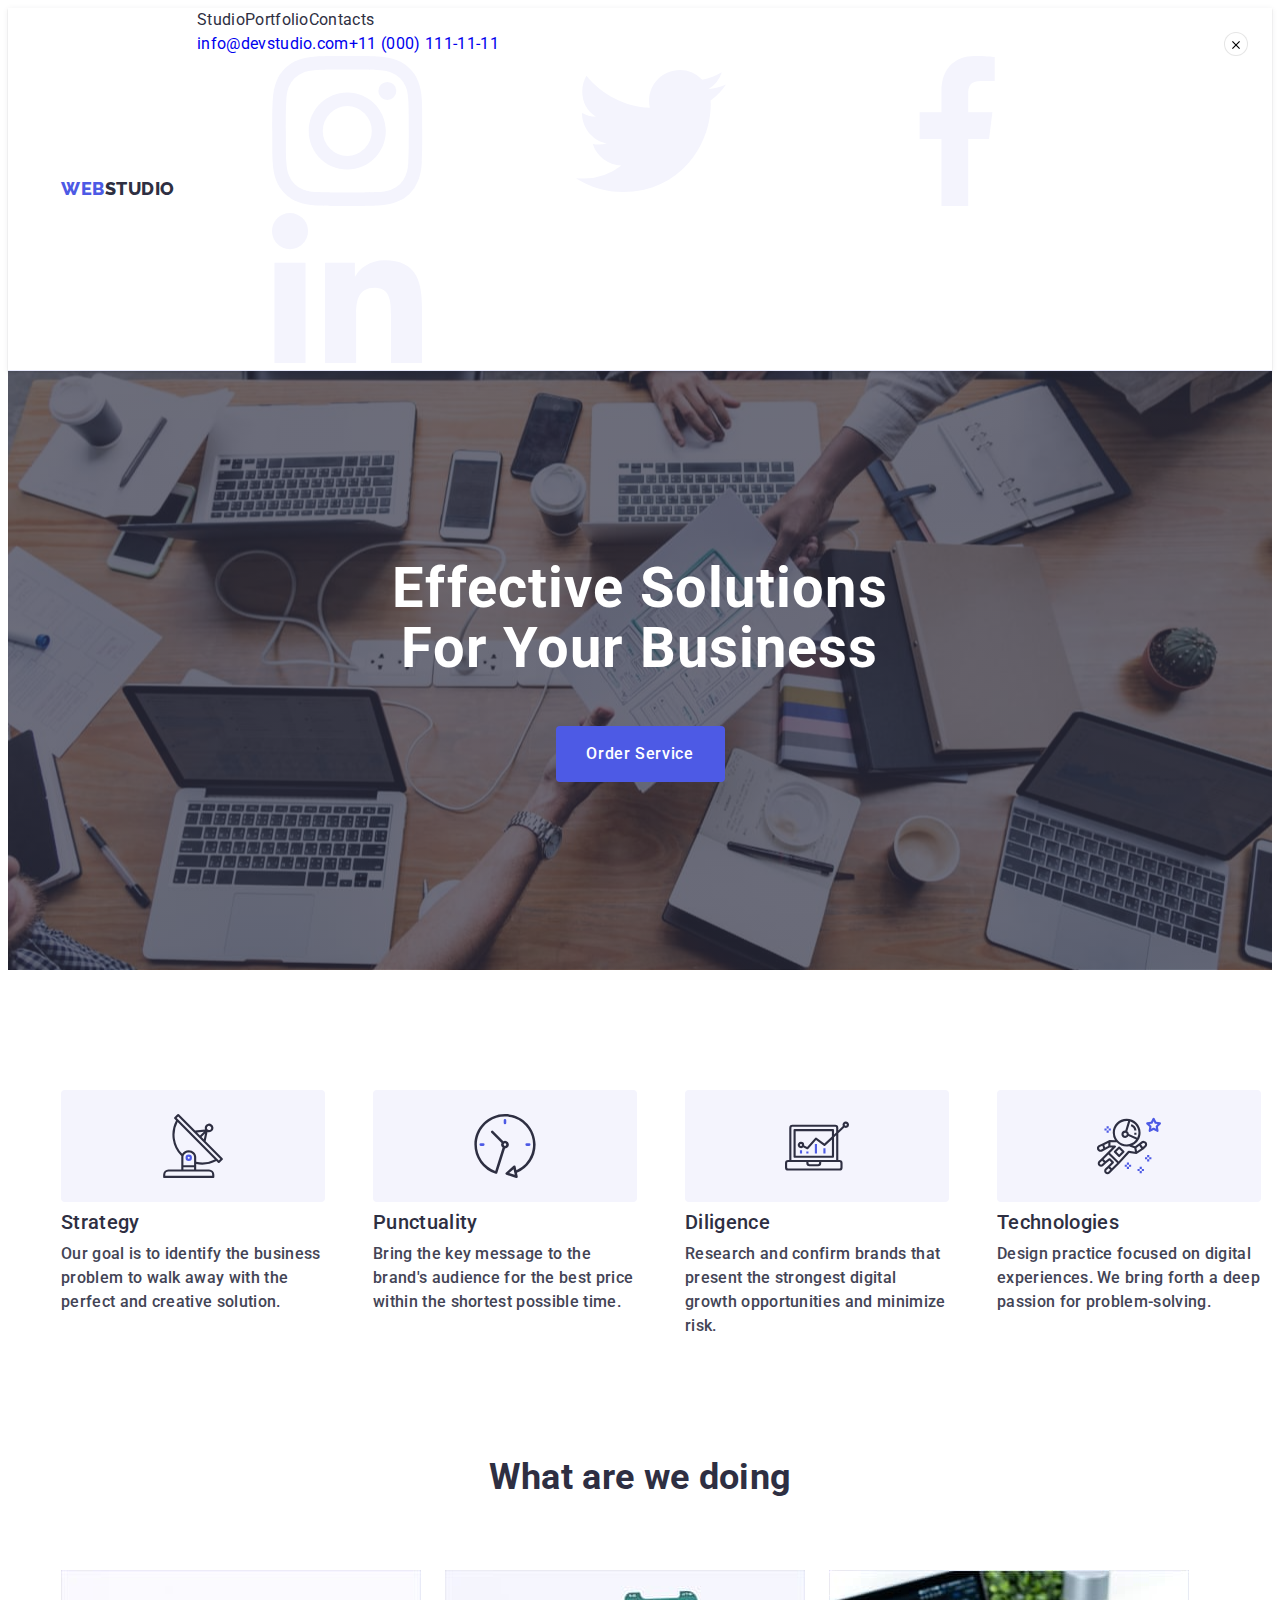
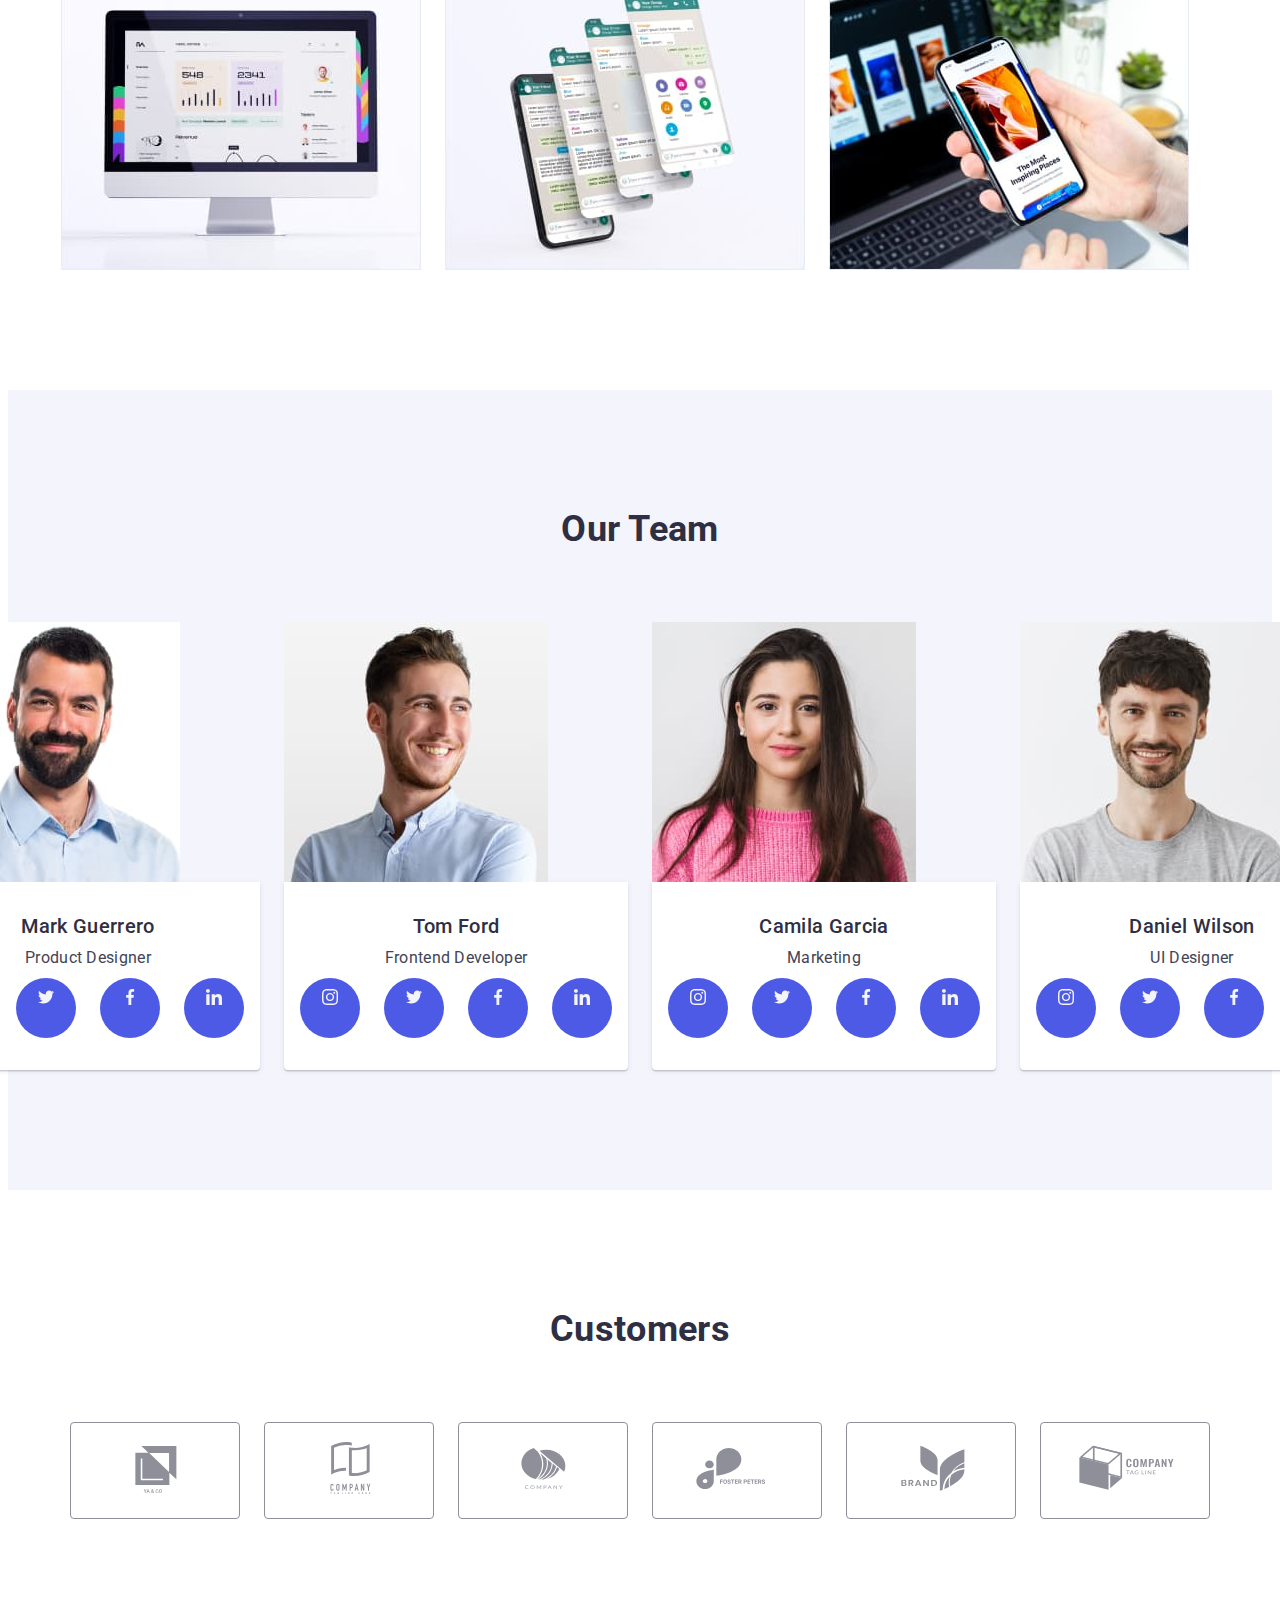
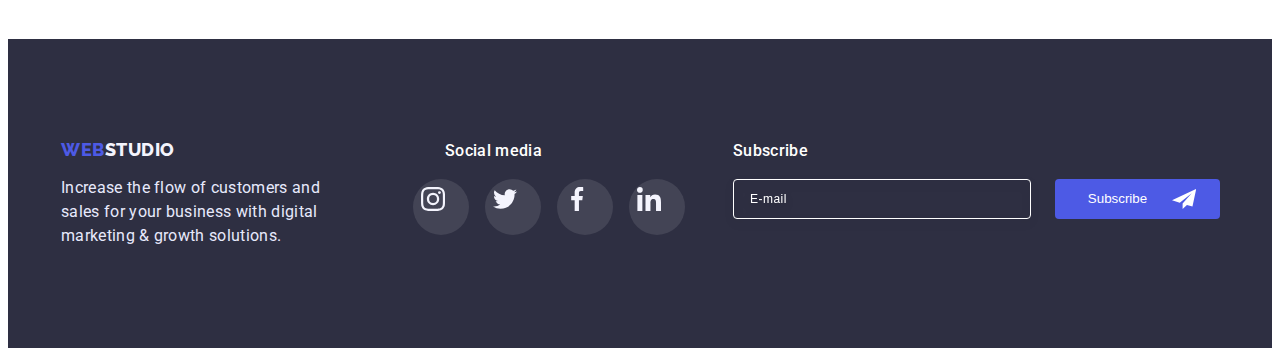
==== commit 658510d1: "1" ====
--- a/index.html
+++ b/index.html
@@ -29,12 +29,20 @@
         <a href="./index.html" class="logo link"
           >Web<span class="logo-span link">Studio</span></a
         >
-        <button class="header-menu-button" type="button" .js-open-menu>
-          <svg class="header-menu-icon"><use href="./images/icons.svg#icon-menu-hamburger"></use></svg>
+        <button class="header-menu-button js-open-menu" type="button">
+          <svg class="header-menu-icon">
+            <use href="./images/icons.svg#icon-menu-hamburger"></use>
+          </svg>
         </button>
-        <div class="header-menu" .js-menu-container>
-          <button class="header-close-button" type="button" .js-close-menu>
-            <svg class="header-close-icon"><use href="./images/icons.svg#icon-close"></use></svg>
+        <div class="header-menu js-menu-container">
+          <button
+            class="header-close-button js-close-menu"
+            type="button"
+            aria-label="Close menu"
+          >
+            <svg class="header-close-icon">
+              <use href="./images/icons.svg#icon-close"></use>
+            </svg>
           </button>
           <!---------- nav ---------->
           <nav class="header-nav">
--- a/css/styles.css
+++ b/css/styles.css
@@ -134,6 +134,7 @@
 }
 
 .header-menu-icon{
+  fill: var(--dark);
   position: absolute;
   top: 50%;
   left: 50%;
@@ -177,11 +178,19 @@
   letter-spacing: 0.02em;
   text-transform: capitalize;
   color: var(--dark);
-  transition: color var(--cubic);
+  transition: color var(--transition-duration);
 }
 
 .all-link-list {
-  gap: 40px;
+  display: flex;
+}
+
+.header-soc-item{
+  display: inline-flex;
+  align-items: center;
+  font-style: normal;
+  letter-spacing: 0.02em;
+  white-space: nowrap;
 }
 
 
--- a/css/media.css
+++ b/css/media.css
@@ -16,25 +16,25 @@
   }
 }
 
-@media screen and (max-width: 767px){
+@media screen and (max-width: 767px) {
   /* ========== Header ========== */
-  .header .container{
+  .header .container {
     padding-top: 24px;
     padding-bottom: 22px;
     justify-content: space-between;
   }
 
-  .header-menu{
+  .header-menu {
     display: none;
   }
 
-  .header-menu.is-open{
+  .header-menu.is-open {
     display: flex;
     flex-direction: column;
     background-color: var(--light);
     position: fixed;
     overflow-y: scroll;
-    overflow-x:hidden;
+    overflow-x: hidden;
     top: 0;
     left: 0;
     bottom: 0;
@@ -43,6 +43,119 @@
     padding: 80px 40px 40px;
     justify-content: space-between;
   }
+
+  .all-link-list {
+    flex-direction: column;
+    align-items: flex-start;
+    padding: 0px;
+  }
+
+  .header-nav li {
+    margin-bottom: 40px;
+  }
+
+  .link-list {
+    font-weight: 700;
+    font-size: 36px;
+    line-height: 1.11;
+  }
+
+  .header-nav li:last-child .link-list {
+    color: var(--pressed-state);
+  }
+
+  .link-adress {
+    margin-bottom: 48px;
+    flex-direction: column-reverse;
+    gap: 40px;
+  }
+
+  .address-link {
+    color: inherit;
+  }
+
+  .link-adress li:first-child {
+    font-weight: 500;
+    font-size: 20px;
+    line-height: 1.2;
+    color: var(--text);
+    fill: var(--text);
+  }
+
+  .link-adress li:last-child {
+    font-weight: 700;
+    font-size: calc(21px + (36 - 21) * ((100vw - 320px) / (480 - 320)));
+    line-height: 1.11;
+    color: var(--primacy-brand);
+    fill: var(--primacy-brand);
+  }
+
+  .header-soc-icon {
+    width: 18px;
+    height: 18px;
+  }
+
+  .header-social-list {
+    justify-content: flex-start;
+    display: flex;
+    flex-direction: row;
+    padding: 0px;
+    gap: 56px;
+  }
+
+  .header-soc-item {
+    width: 40px;
+    height: 40px;
+    padding: 8px;
+    background-color: var(--primacy-brand);
+    border: none;
+    border-radius: 50%;
+  }
+}
+
+/* -=== Specific mobile CSS ===- */
+
+@media screen and (min-width: 480px) and (max-width: 767px) {
+  .link-adress li {
+    font-size: 36px;
+  }
+}
+
+@media screen and (max-width: 319px) {
+  .link-adress li:last-child {
+    font-size: 21px;
+  }
+}
+
+/* ========== Modal-Mobile ========== */
+@media screen and (max-width: 419px) {
+  .modal {
+    position: relative;
+    padding: 64px 12px 24px;
+    max-width: 392px;
+    /* overflow-y: scroll; */
+    /* min-height: 600px; */
+    margin-left: auto;
+    margin-right: auto;
+  }
+
+  .checkbox-label {
+    white-space: pre-wrap;
+  }
+}
+
+@media screen and (min-width: 420px) and (min-height: 600px) {
+  .modal {
+    position: absolute;
+    top: 50%;
+    left: 50%;
+    width: 408px;
+    transform: translate(-50%, -50%) scale(1);
+  }
+
+  .backdrop.is-hidden .modal {
+    transform: translate(-50%, -50%) scale(1.5);
+  }
 }
 /* ========== Tablet-Version ========== */
 
@@ -165,7 +278,6 @@
   }
 
   /* ========== HEADER-DESKTOP ========== */
-
 
   /* ========== HERO-DESKTOP ========== */
 
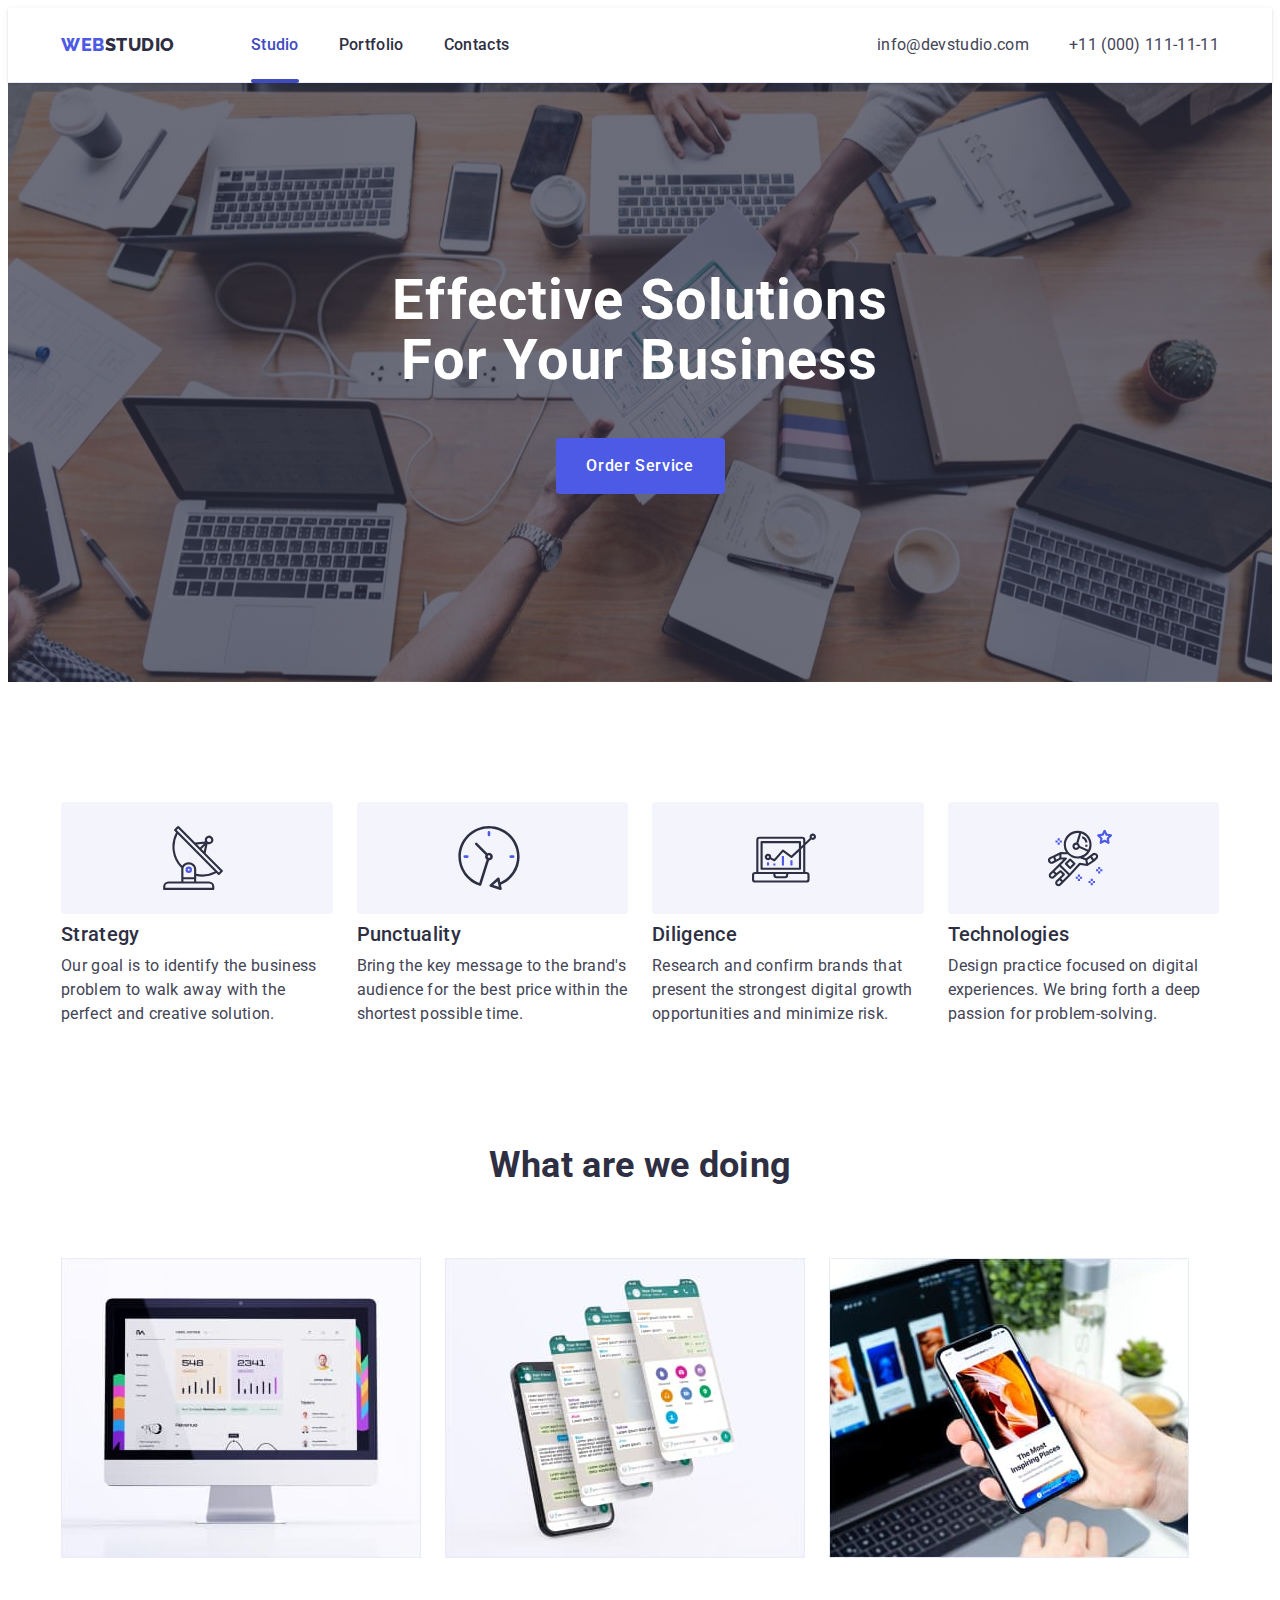
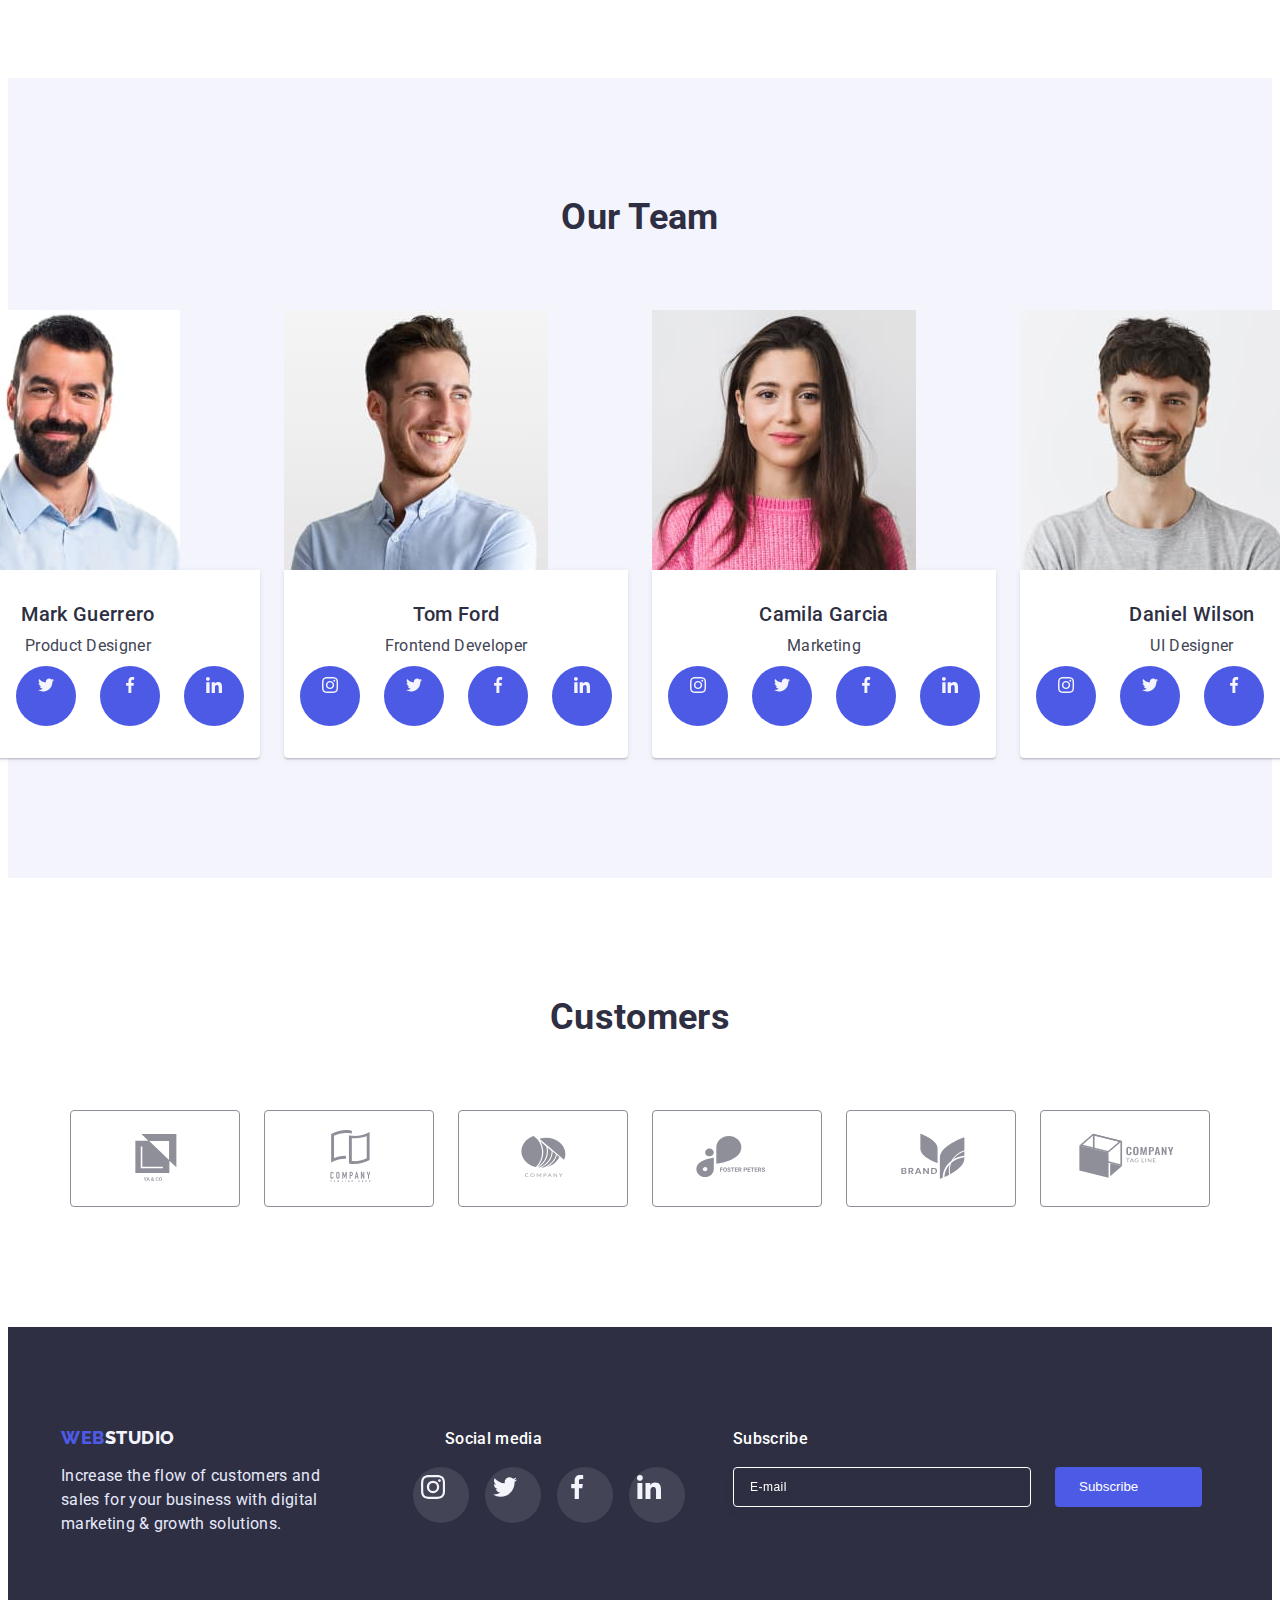
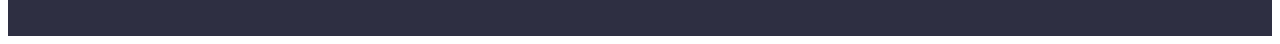
==== commit e4a576b6: "1" ====
--- a/index.html
+++ b/index.html
@@ -23,30 +23,15 @@
   </head>
   <!-- Body -->
   <body>
-    <!---------- Header ---------->
+    <!-- Header -->
     <header class="header">
+      <!-- nav -->
       <div class="container">
-        <a href="./index.html" class="logo link"
-          >Web<span class="logo-span link">Studio</span></a
-        >
-        <button class="header-menu-button js-open-menu" type="button">
-          <svg class="header-menu-icon">
-            <use href="./images/icons.svg#icon-menu-hamburger"></use>
-          </svg>
-        </button>
-        <div class="header-menu js-menu-container">
-          <button
-            class="header-close-button js-close-menu"
-            type="button"
-            aria-label="Close menu"
+        <nav class="header-nav">
+          <a href="./index.html" class="logo link"
+            >Web<span class="logo-span link">Studio</span></a
           >
-            <svg class="header-close-icon">
-              <use href="./images/icons.svg#icon-close"></use>
-            </svg>
-          </button>
-          <!---------- nav ---------->
-          <nav class="header-nav">
-            <ul class="all-link-list list">
+            <ul class="all-link-list list header-not-mobile">
               <li class="">
                 <a class="link-list hover-band link" href="./index.html"
                   >Studio</a
@@ -57,49 +42,27 @@
               </li>
               <li class=""><a class="link-list link" href="">Contacts</a></li>
             </ul>
-          </nav>
-          <!-- address -->
-          <address class="adress-portfolio">
-            <ul class="list link-adress">
-              <li class="">
-                <a class="address-link link" href="mailto:info@devstudio.com"
-                  >info@devstudio.com</a
-                >
-              </li>
-              <li class="">
-                <a class="address-link link" href="tel:+110001111111">
-                  +11 (000) 111-11-11</a
-                >
-              </li>
-            </ul>
-            <ul class="header-social-list">
-              <li class="header-soc-item">
-                <a href=""
-                  ><svg class="header-soc-icon">
-                    <use href="./images/icons.svg#icon-instagram"></use></svg
-                ></a>
-              </li>
-              <li class="header-soc-item">
-                <a href=""
-                  ><svg class="header-soc-icon">
-                    <use href="./images/icons.svg#icon-twitter"></use></svg
-                ></a>
-              </li>
-              <li class="header-soc-item">
-                <a href=""
-                  ><svg class="header-soc-icon">
-                    <use href="./images/icons.svg#icon-facebook"></use></svg
-                ></a>
-              </li>
-              <li class="header-soc-item">
-                <a href=""
-                  ><svg class="header-soc-icon">
-                    <use href="./images/icons.svg#icon-linkedin"></use></svg
-                ></a>
-              </li>
-            </ul>
-          </address>
-        </div>
+        </nav>
+        <!-- address -->
+        <address class="adress-portfolio header-not-mobile">
+          <ul class="list link-adress">
+            <li class="">
+              <a class="address-link link" href="mailto:info@devstudio.com"
+                >info@devstudio.com</a
+              >
+            </li>
+            <li class="">
+              <a class="address-link link" href="tel:+110001111111">
+                +11 (000) 111-11-11</a
+              >
+            </li>
+          </ul>
+        </address>
+        <button class="header-menu-button js-open-menu" type="button">
+          <svg class="header-menu-icon">
+            <use href="./images/icons.svg#icon-menu-hamburger"></use>
+          </svg>
+        </button>
       </div>
     </header>
     <!-- Main -->
@@ -500,13 +463,13 @@
                 placeholder="E-mail"
               />
             </label>
-            <button class="subscribe-button" type="submit">
-              Subscribe
-              <svg class="footer-send-icon">
-                <use href="./images/icons.svg#icon-send"></use>
-              </svg>
-            </button>
           </form>
+          <button class="subscribe-button" type="submit">
+            Subscribe
+            <svg class="footer-send-icon">
+              <use href="./images/icons.svg#icon-send"></use>
+            </svg>
+          </button>
         </div>
       </div>
     </footer>
@@ -600,6 +563,73 @@
         </form>
       </div>
     </div>
+    <!---------- MOBILE-MENU ---------->
+
+    <div class="mobile-menu js-menu-container">
+      <button
+        class="mobile-close-button js-close-menu"
+        type="button"
+        aria-label="Close menu"
+      >
+        <svg class="mobile-close-icon">
+          <use href="./images/icons.svg#icon-close"></use>
+        </svg>
+      </button>
+      <!---------- nav ---------->
+      <nav class="header-nav-mob">
+        <ul class="all-link-list-mob list">
+          <li class="">
+            <a class="link-list-mob link" href="./index.html">Studio</a>
+          </li>
+          <li class="">
+            <a class="link-list-mob link" href="./portfolio.html">Portfolio</a>
+          </li>
+          <li class=""><a class="link-list-mob link" href="">Contacts</a></li>
+        </ul>
+      </nav>
+      <!-- address -->
+      <address class="adress-portfolio">
+        <ul class="list link-adress-mob">
+          <li class="">
+            <a class="address-link-mob link" href="mailto:info@devstudio.com"
+              >info@devstudio.com</a
+            >
+          </li>
+          <li class="">
+            <a class="address-link-mob link" href="tel:+110001111111">
+              +11 (000) 111-11-11</a
+            >
+          </li>
+        </ul>
+        <ul class="header-social-list">
+          <li class="header-soc-item">
+            <a href=""
+              ><svg class="header-soc-icon">
+                <use href="./images/icons.svg#icon-instagram"></use></svg
+            ></a>
+          </li>
+          <li class="header-soc-item">
+            <a href=""
+              ><svg class="header-soc-icon">
+                <use href="./images/icons.svg#icon-twitter"></use></svg
+            ></a>
+          </li>
+          <li class="header-soc-item">
+            <a href=""
+              ><svg class="header-soc-icon">
+                <use href="./images/icons.svg#icon-facebook"></use></svg
+            ></a>
+          </li>
+          <li class="header-soc-item">
+            <a href=""
+              ><svg class="header-soc-icon">
+                <use href="./images/icons.svg#icon-linkedin"></use></svg
+            ></a>
+          </li>
+        </ul>
+      </address>
+    </div>
+
     <script src="./js/modal.js"></script>
     <script src="./js/menu.js"></script>
   </body>
--- a/css/styles.css
+++ b/css/styles.css
@@ -97,7 +97,7 @@
   display: flex;
 }
 
-/* ========== Header  ==========*/
+/* ========== HEADER  ==========*/
 .header {
   position: relative;
   border-bottom: 1px solid var(--accent);
@@ -108,6 +108,7 @@
 .header .container {
   display: flex;
   align-items: center;
+  justify-content: space-between;
 }
 
 /* nav */
@@ -125,25 +126,22 @@
   color: var(--dark);
 }
 
-.header-menu-button{
-  position: relative;
-  width: 24px;
-  height: 24px;
+.header-menu-button {
+  padding: 0px;
+  margin-left: 238px;
+  width: 32px;
+  height: 22px;
   background-color: transparent;
   border: none;
 }
 
-.header-menu-icon{
-  fill: var(--dark);
-  position: absolute;
-  top: 50%;
-  left: 50%;
+.header-menu-icon {
   width: 32px;
   height: 22px;
-  transform: translate(-50%, -50%);
-}
-
-.header-close-button{
+  stroke: var(--dark);
+}
+
+.mobile-close-button {
   position: absolute;
   top: 24px;
   right: 24px;
@@ -158,31 +156,20 @@
   transition: background var(--transition-duration);
 }
 
-.header-close-icon{
+.mobile-close-icon {
   height: 8px;
   width: 8px;
   transition: fill var(--transition-duration);
 }
 
-.header-close-button:focus,
-.header-close-button:hover {
+.mobile-close-button:focus,
+.mobile-close-button:hover {
   background: var(--pressed-state);
 }
 
-.header-close-button:focus .header-close-icon,
-.header-close-button:hover .header-close-icon{
+.mobile-close-button:focus .header-close-icon,
+.mobile-close-button:hover .header-close-icon{
   fill: var(--white);
-}
-
-.header-nav .link{
-  letter-spacing: 0.02em;
-  text-transform: capitalize;
-  color: var(--dark);
-  transition: color var(--transition-duration);
-}
-
-.all-link-list {
-  display: flex;
 }
 
 .header-soc-item{
@@ -191,22 +178,22 @@
   font-style: normal;
   letter-spacing: 0.02em;
   white-space: nowrap;
-}
-
-
-/* .header {
-  padding-bottom: 25px;
-  padding-top: 25px;
-  border-bottom: 1px solid var(--accent);
-  box-shadow: 0px 2px 1px rgba(46, 47, 66, 0.08),
-    0px 1px 1px rgba(46, 47, 66, 0.16), 0px 1px 6px rgba(46, 47, 66, 0.08);
-}
-
-.header .container {
-  display: flex;
-  align-items: center;
-  justify-content: space-between;
-}
+} 
+
+/* 
+
+.header-nav .link{
+  letter-spacing: 0.02em;
+  text-transform: capitalize;
+  color: var(--dark);
+  transition: color var(--transition-duration);
+}
+
+.all-link-list {
+  display: flex;
+}
+
+*/
 
 /* nav */
 /* .logo {
@@ -225,20 +212,6 @@
   transition: color var(--transition-duration);
 }
 
-.hover-band {
-  color: var(--pressed-state);
-}
-
-.hover-band::after {
-  content: "";
-  width: 100%;
-  height: 4px;
-  border-radius: 2px;
-  position: absolute;
-  left: 0;
-  bottom: 0;
-  background-color: var(--pressed-state);
-}
 
 .header-nav {
   display: flex;
@@ -737,7 +710,7 @@
 }
 
 .modal-form {
-  width: 360px;
+  width: 100%;
   padding-top: 16px;
 }
 
--- a/css/media.css
+++ b/css/media.css
@@ -21,14 +21,17 @@
   .header .container {
     padding-top: 24px;
     padding-bottom: 22px;
-    justify-content: space-between;
-  }
-
-  .header-menu {
+  }
+
+  .mobile-menu {
     display: none;
   }
 
-  .header-menu.is-open {
+  .header-not-mobile {
+    display: none;
+  }
+
+  .mobile-menu.is-open {
     display: flex;
     flex-direction: column;
     background-color: var(--light);
@@ -44,37 +47,37 @@
     justify-content: space-between;
   }
 
-  .all-link-list {
+  .all-link-list-mob {
     flex-direction: column;
     align-items: flex-start;
     padding: 0px;
   }
 
-  .header-nav li {
+  .header-nav-mob li {
     margin-bottom: 40px;
   }
 
-  .link-list {
+  .link-list-mob {
     font-weight: 700;
     font-size: 36px;
     line-height: 1.11;
   }
 
-  .header-nav li:last-child .link-list {
+  .header-nav-mob li:first-child .link-list {
     color: var(--pressed-state);
   }
 
-  .link-adress {
+  .link-adress-mob {
     margin-bottom: 48px;
     flex-direction: column-reverse;
     gap: 40px;
   }
 
-  .address-link {
+  .address-link-mob {
     color: inherit;
   }
 
-  .link-adress li:first-child {
+  .link-adress-mob li:first-child {
     font-weight: 500;
     font-size: 20px;
     line-height: 1.2;
@@ -82,7 +85,7 @@
     fill: var(--text);
   }
 
-  .link-adress li:last-child {
+  .link-adress-mob li:last-child {
     font-weight: 700;
     font-size: calc(21px + (36 - 21) * ((100vw - 320px) / (480 - 320)));
     line-height: 1.11;
@@ -111,24 +114,7 @@
     border: none;
     border-radius: 50%;
   }
-}
-
-/* -=== Specific mobile CSS ===- */
-
-@media screen and (min-width: 480px) and (max-width: 767px) {
-  .link-adress li {
-    font-size: 36px;
-  }
-}
-
-@media screen and (max-width: 319px) {
-  .link-adress li:last-child {
-    font-size: 21px;
-  }
-}
-
-/* ========== Modal-Mobile ========== */
-@media screen and (max-width: 419px) {
+
   .modal {
     position: relative;
     padding: 64px 12px 24px;
@@ -138,18 +124,58 @@
     margin-left: auto;
     margin-right: auto;
   }
-
+}
+
+/* -=== Specific mobile CSS ===- */
+
+@media screen and (min-width: 480px) and (max-width: 767px) {
+  .link-adress li {
+    font-size: 36px;
+  }
+}
+
+@media screen and (min-width: 320px) and (max-width: 427px) {
+  .header-menu-button {
+    margin-left: 130px;
+  }
+
+  .header-social-list{
+    gap:30px;
+  }
+
+  .modal {
+    position: relative;
+    padding: 50px 8px 18px;
+    max-width: 290px;
+    /* overflow-y: scroll; */
+    min-height: 600px;
+    margin-left: auto;
+    margin-right: auto;
+  }
+
+
+}
+
+@media screen and (max-width: 319px) {
+  .link-adress li:last-child {
+    font-size: 21px;
+  }
+}
+
+/* ========== Modal-Mobile ========== */
+@media screen and (max-width: 419px) {
+  
   .checkbox-label {
     white-space: pre-wrap;
   }
 }
 
-@media screen and (min-width: 420px) and (min-height: 600px) {
+@media screen and (min-width: 428px) and (min-height: 600px) {
   .modal {
     position: absolute;
     top: 50%;
     left: 50%;
-    width: 408px;
+    width: 392px;
     transform: translate(-50%, -50%) scale(1);
   }
 
@@ -166,6 +192,87 @@
 
   /* ========== HEADER-TABLET ========== */
 
+  .mobile-menu {
+    display: none;
+  }
+
+  .header-menu-button{
+    display: none;
+  }
+
+  .header {
+    padding: 16px 0;
+    background-color: var(--white);
+    border-bottom: 1px solid var(--accent);
+    box-shadow: 0px 2px 1px rgba(46, 47, 66, 0.08),
+      0px 1px 1px rgba(46, 47, 66, 0.16), 0px 1px 6px rgba(46, 47, 66, 0.08);
+  }
+
+  .header-nav {
+    display: flex;
+    flex-direction: row;
+    align-items: center;
+  }
+
+  .all-link-list {
+    align-items: center;
+    justify-content: space-between;
+    padding: 0px;
+    gap: 40px;
+    margin-left: 120px;
+  }
+
+  .link-adress {
+    display: flex;
+    flex-direction: column;
+    justify-content: flex-end;
+    margin-left: 120px;
+  }
+
+  .link-list {
+    padding: 32px 0;
+    font-family: "Roboto";
+    font-style: normal;
+    font-weight: 500;
+    font-size: 16px;
+    line-height: 1.5;
+    letter-spacing: 0.02em;
+    color: var(--dark);
+    position: relative;
+    transition: color var(--transition-duration);
+  }
+
+  .link-list:hover,
+  .link-list:focus,
+  .address-link:hover,
+  .address-link:focus {
+    color: var(--pressed-state);
+  }
+
+  .address-link {
+    font-family: "Roboto";
+    font-style: normal;
+    font-weight: 400;
+    font-size: 12px;
+    line-height: 1.17;
+    letter-spacing: 0.04em;
+    color: var(--text);
+  }
+
+  .hover-band {
+    color: var(--pressed-state);
+  }
+
+  .hover-band::after {
+    content: "";
+    width: 100%;
+    height: 4px;
+    border-radius: 2px;
+    position: absolute;
+    left: 0;
+    bottom: 0;
+    background-color: var(--pressed-state);
+  }
   /* ========== HERO-TABLET ========== */
   .hero-section {
     max-width: 768px;
@@ -226,8 +333,6 @@
   }
 
   .footer-portfolio .container {
-    padding-left: 108px;
-    padding-right: 108px;
     flex-direction: row;
     flex-wrap: wrap;
     align-items: flex-start;
@@ -243,6 +348,7 @@
   }
 
   .footer-form {
+    width: 453px;
     align-items: flex-end;
     flex-direction: row;
     gap: 24px;
@@ -250,6 +356,21 @@
 
   .input-footer {
     width: 264px;
+  }
+
+  .subscribe-span{
+    text-align: start;
+  }
+}
+
+@media screen and (min-width:768px) and (max-width:1157px){
+  .footer-portfolio .container{
+    width: 582px;
+  }
+
+  .subscribe-button{
+    position:inherit;
+    transform: none;
   }
 }
 
@@ -266,7 +387,7 @@
 
 @media screen and (min-width: 1158px) {
   .container {
-    min-width: 1158px;
+    max-width: 1158px;
     margin: 0 auto;
     padding-left: 15px;
     padding-right: 15px;
@@ -278,6 +399,35 @@
   }
 
   /* ========== HEADER-DESKTOP ========== */
+
+  .header {
+    padding-bottom: 25px;
+    padding-top: 25px;
+  }
+
+  .logo {
+    margin-right: 76px;
+  }
+
+  .all-link-list {
+    justify-content: flex-start;
+    margin-left: 0px;
+  }
+
+  .link-adress {
+    flex-direction: row;
+    gap:40px;
+  }
+
+  .address-link {
+    font-size: 16px;
+    line-height: 1.5;
+    letter-spacing: 0.02em;
+  }
+
+  .link-list {
+    padding: 29px 0;
+  }
 
   /* ========== HERO-DESKTOP ========== */
 
@@ -314,6 +464,7 @@
 
   .first-section .list {
     flex-wrap: nowrap;
+    gap:0;
   }
 
   .header-first-section {
@@ -326,6 +477,10 @@
 
   .first-section-li:not(:last-child) {
     margin-right: 24px;
+  }
+
+  .text-section{
+    font-weight: 400;
   }
 
   /* width264px */
@@ -426,19 +581,20 @@
   }
 
   .footer-form {
-    align-items: flex-start;
+    align-items: flex-end;
+
+    align-self: initial;
     margin-left: 80px;
   }
 
   .footer-subscribe {
     margin-left: auto;
     display: flex;
-    align-items: flex-end;
     gap: 24px;
   }
 
   .subscribe-button {
-    left: initial;
+    position: static;
     transform: initial;
   }
 
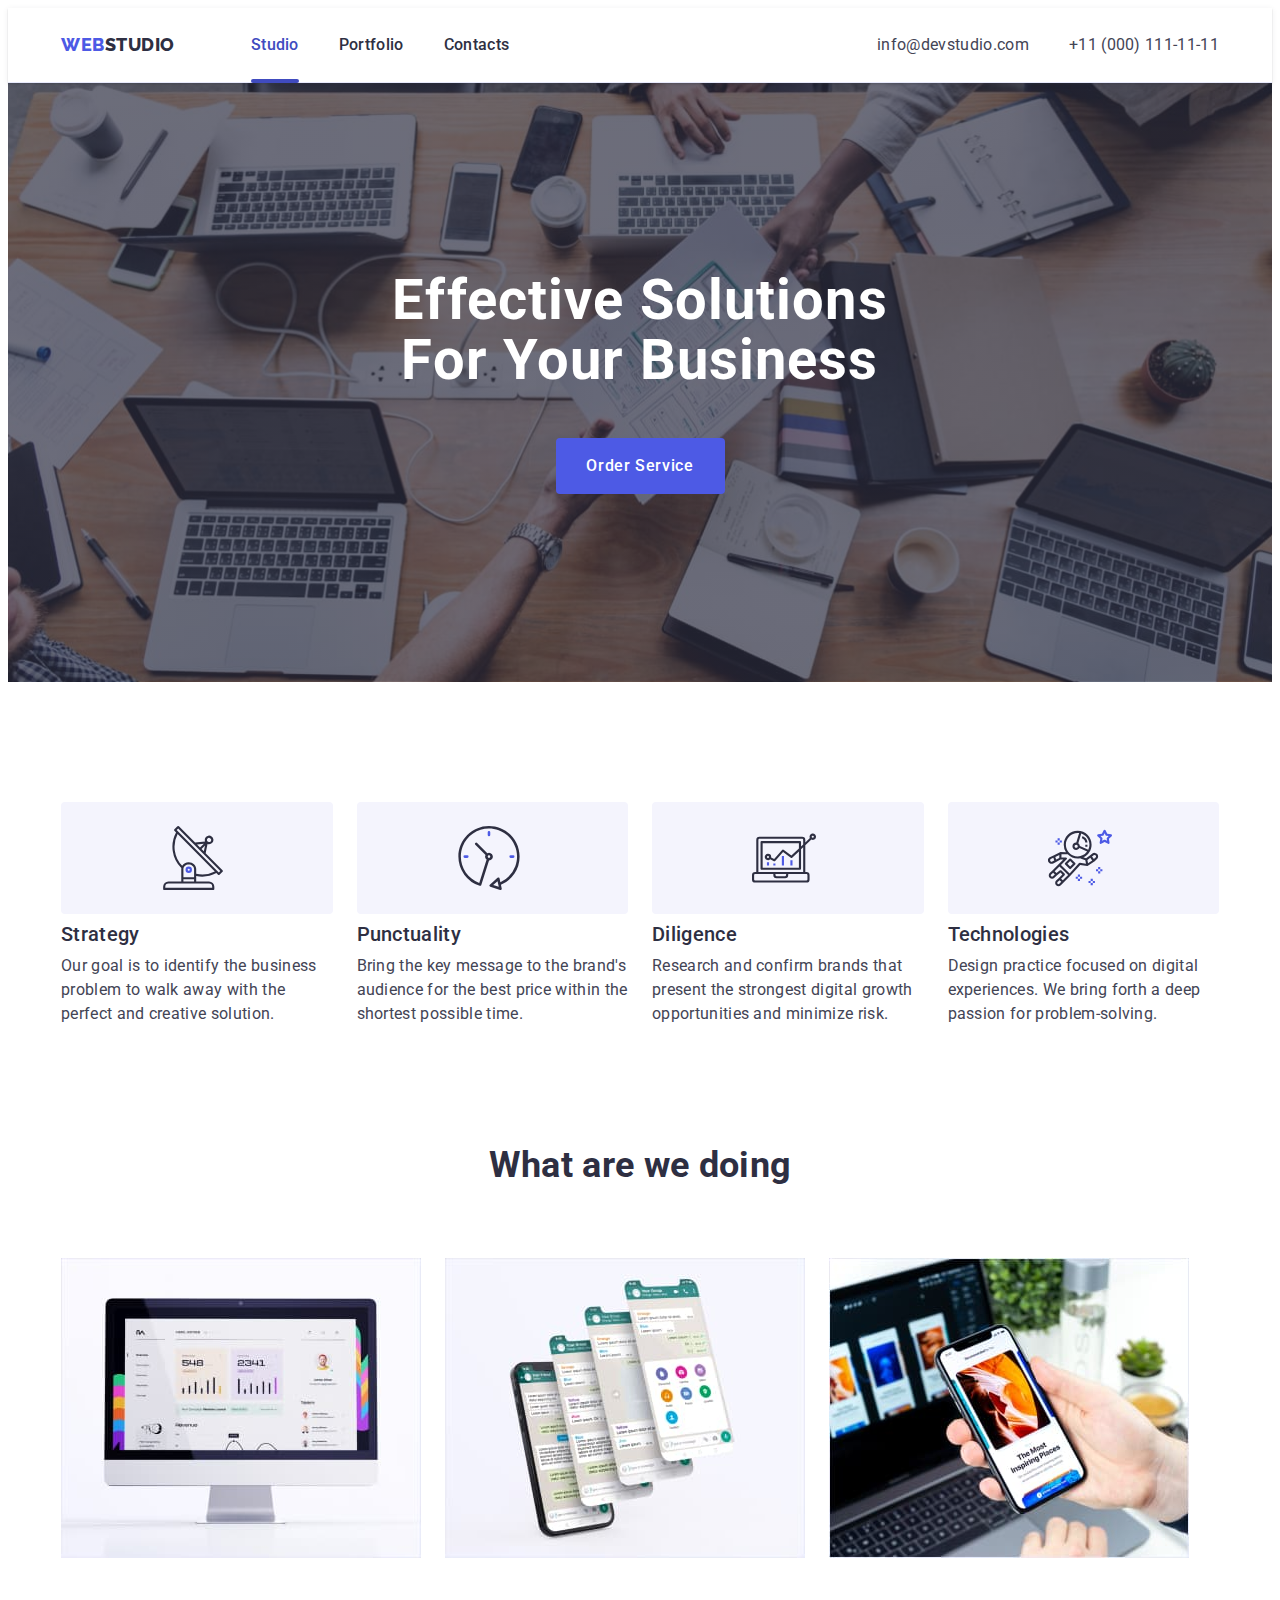
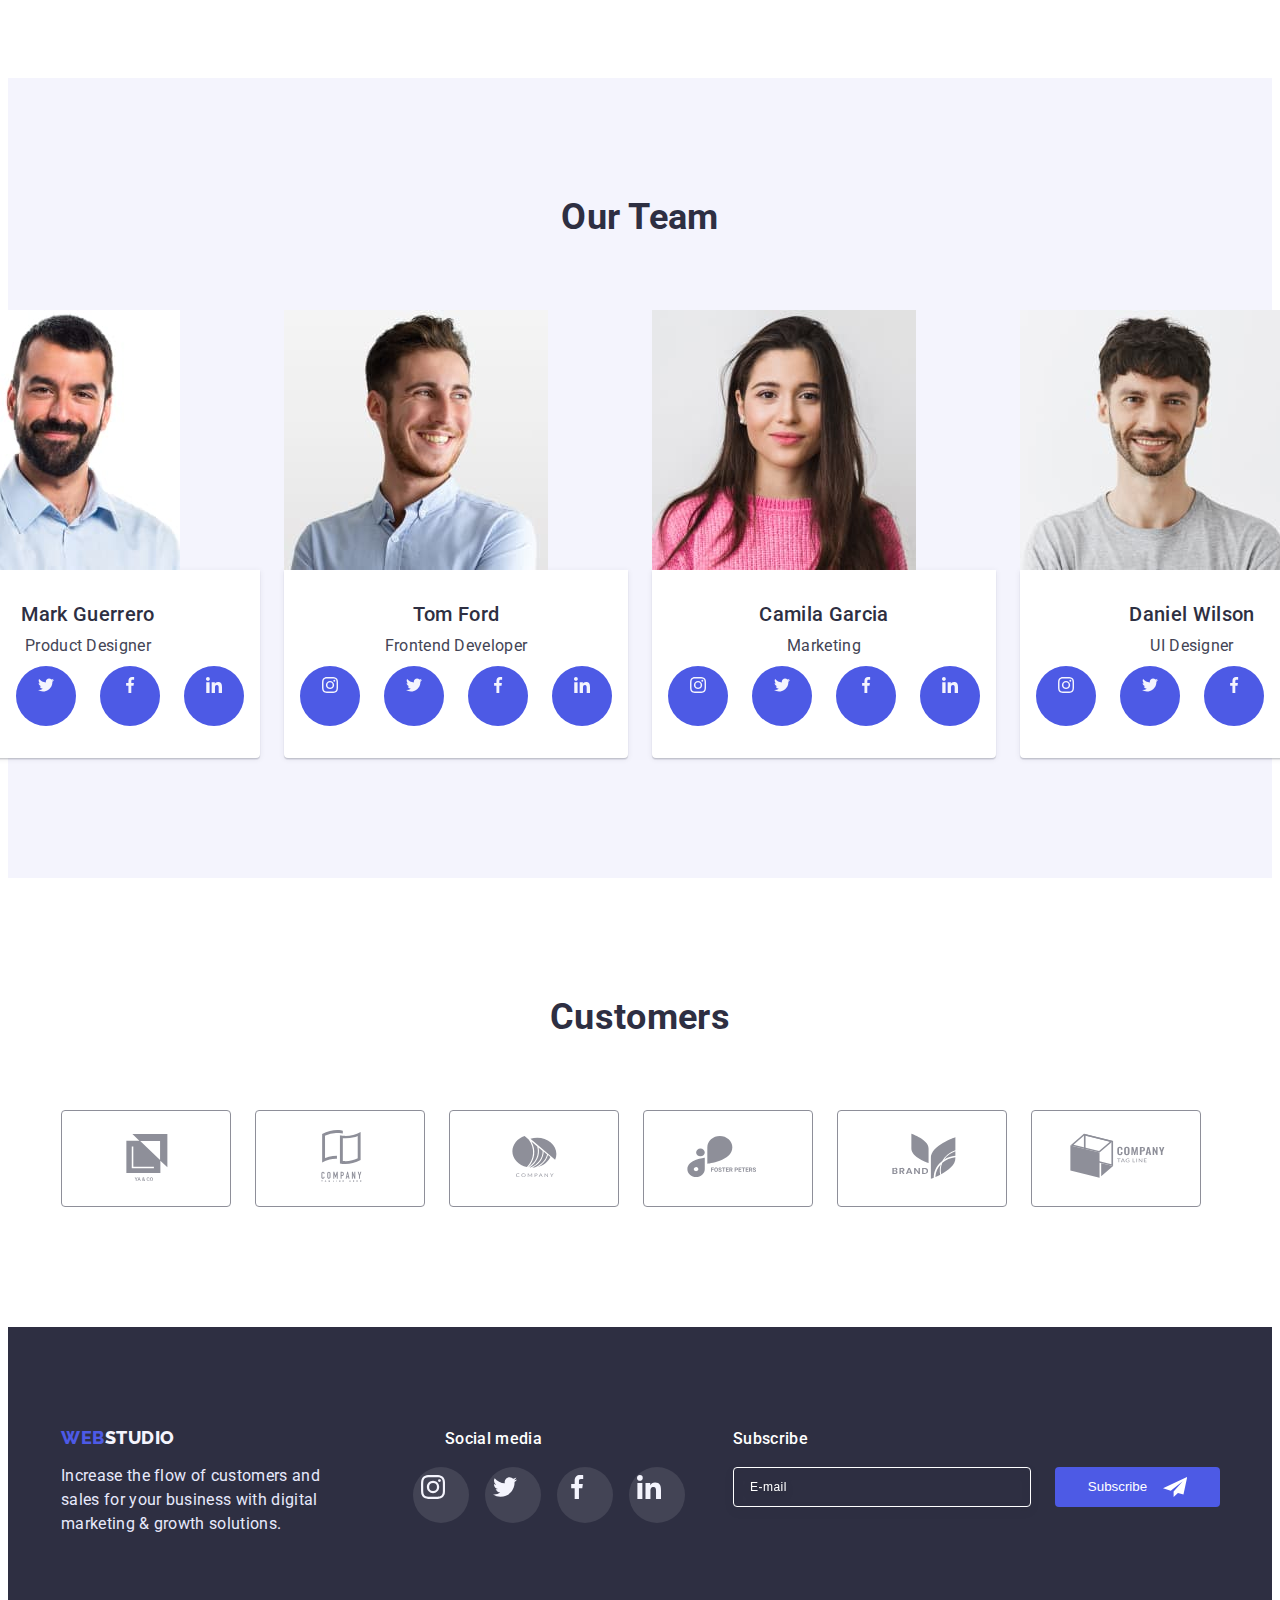
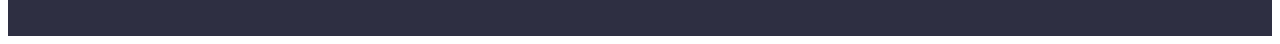
==== commit 31caa141: "1" ====
--- a/index.html
+++ b/index.html
@@ -31,17 +31,17 @@
           <a href="./index.html" class="logo link"
             >Web<span class="logo-span link">Studio</span></a
           >
-            <ul class="all-link-list list header-not-mobile">
-              <li class="">
-                <a class="link-list hover-band link" href="./index.html"
-                  >Studio</a
-                >
-              </li>
-              <li class="">
-                <a class="link-list link" href="./portfolio.html">Portfolio</a>
-              </li>
-              <li class=""><a class="link-list link" href="">Contacts</a></li>
-            </ul>
+          <ul class="all-link-list list header-not-mobile">
+            <li class="">
+              <a class="link-list hover-band link" href="./index.html"
+                >Studio</a
+              >
+            </li>
+            <li class="">
+              <a class="link-list link" href="./portfolio.html">Portfolio</a>
+            </li>
+            <li class=""><a class="link-list link" href="">Contacts</a></li>
+          </ul>
         </nav>
         <!-- address -->
         <address class="adress-portfolio header-not-mobile">
@@ -362,45 +362,45 @@
       </section>
       <!-- ========CUSTOMERS======== -->
       <section class="section">
-        <div class="conteiner customers">
+        <div class="container customers">
           <h2 class="studio-titles">Customers</h2>
           <ul class="customers-list">
-            <li class="list">
+            <li class="list customers-li">
               <a href="" class="customers-link">
                 <svg class="icon-customers">
                   <use href="./images/icons.svg#icon-Logo1"></use>
                 </svg>
               </a>
             </li>
-            <li class="list">
+            <li class="list customers-li">
               <a href="" class="customers-link">
                 <svg class="icon-customers">
                   <use href="./images/icons.svg#icon-Logo2"></use>
                 </svg>
               </a>
             </li>
-            <li class="list">
+            <li class="list customers-li">
               <a href="" class="customers-link">
                 <svg class="icon-customers">
                   <use href="./images/icons.svg#icon-Logo3"></use>
                 </svg>
               </a>
             </li>
-            <li class="list">
+            <li class="list customers-li">
               <a href="" class="customers-link">
                 <svg class="icon-customers">
                   <use href="./images/icons.svg#icon-Logo4"></use>
                 </svg>
               </a>
             </li>
-            <li class="list">
+            <li class="list customers-li">
               <a href="" class="customers-link">
                 <svg class="icon-customers">
                   <use href="./images/icons.svg#icon-Logo5"></use>
                 </svg>
               </a>
             </li>
-            <li class="list">
+            <li class="list customers-li">
               <a href="" class="customers-link">
                 <svg class="icon-customers">
                   <use href="./images/icons.svg#icon-Logo6"></use>
@@ -464,12 +464,14 @@
               />
             </label>
           </form>
-          <button class="subscribe-button" type="submit">
-            Subscribe
-            <svg class="footer-send-icon">
-              <use href="./images/icons.svg#icon-send"></use>
-            </svg>
-          </button>
+          <div class="button-container">
+            <button class="subscribe-button" type="submit">
+              Subscribe
+              <svg class="footer-send-icon" width="24px" height="24px">
+                <use href="./images/icons.svg#icon-send"></use>
+              </svg>
+            </button>
+          </div>
         </div>
       </div>
     </footer>
@@ -555,8 +557,10 @@
                   <use
                     href="./images/icons.svg#icon-input-modal"
                   ></use></svg></span
-              >I accept the terms and conditions of the
-              <a href="">Privacy Policy</a></label
+              ><span class="span-text"
+                >I accept the terms and conditions of the
+                <a href="">Privacy Policy</a></span
+              ></label
             >
           </div>
           <button type="submit" class="modal-button">Send</button>
@@ -603,25 +607,25 @@
         </ul>
         <ul class="header-social-list">
           <li class="header-soc-item">
-            <a href=""
+            <a href="" class="header-soc-link"
               ><svg class="header-soc-icon">
                 <use href="./images/icons.svg#icon-instagram"></use></svg
             ></a>
           </li>
           <li class="header-soc-item">
-            <a href=""
+            <a href="" class="header-soc-link"
               ><svg class="header-soc-icon">
                 <use href="./images/icons.svg#icon-twitter"></use></svg
             ></a>
           </li>
           <li class="header-soc-item">
-            <a href=""
+            <a href="" class="header-soc-link"
               ><svg class="header-soc-icon">
                 <use href="./images/icons.svg#icon-facebook"></use></svg
             ></a>
           </li>
           <li class="header-soc-item">
-            <a href=""
+            <a href="" class="header-soc-link"
               ><svg class="header-soc-icon">
                 <use href="./images/icons.svg#icon-linkedin"></use></svg
             ></a>
--- a/css/styles.css
+++ b/css/styles.css
@@ -432,7 +432,6 @@
 .customers-list {
   display: flex;
   flex-wrap: wrap;
-  justify-content: center;
   gap: 72px 16px;
 }
 
@@ -592,23 +591,14 @@
 
 .footer-send-icon {
   display: inline-block;
-  position: absolute;
-  top: 8px;
-  right: 24px;
-  width: 24px;
-  height: 24px;
-  fill: var(--white);
-  background-size: 32px;
+  margin-left: 16px;
 }
 
 .subscribe-button {
   margin-top: 16px;
   height: 40px;
   width: 165px;
-  position: relative;
-  left: 50%;
-  transform: translateX(-50%);
-  padding: 8px 64px 8px 24px;
+  display: flex;
   justify-content: center;
   align-items: center;
   color: var(--white);
--- a/css/media.css
+++ b/css/media.css
@@ -63,7 +63,7 @@
     line-height: 1.11;
   }
 
-  .header-nav-mob li:first-child .link-list {
+  .header-nav-mob li:first-child .link-list-mob {
     color: var(--pressed-state);
   }
 
@@ -109,14 +109,21 @@
   .header-soc-item {
     width: 40px;
     height: 40px;
-    padding: 8px;
     background-color: var(--primacy-brand);
     border: none;
     border-radius: 50%;
   }
 
+  .header-soc-link {
+    width: 100%;
+    height: 100%;
+    display: flex;
+    align-items: center;
+    justify-content: center;
+  }
+
   .modal {
-    position: relative;
+    position: absolute;
     padding: 64px 12px 24px;
     max-width: 392px;
     /* overflow-y: scroll; */
@@ -124,6 +131,13 @@
     margin-left: auto;
     margin-right: auto;
   }
+
+  /* ========== FOOTER ========== */
+  .button-container {
+    display: flex;
+    align-items: center;
+    justify-content: center;
+  }
 }
 
 /* -=== Specific mobile CSS ===- */
@@ -139,21 +153,23 @@
     margin-left: 130px;
   }
 
-  .header-social-list{
-    gap:30px;
+  .header-social-list {
+    gap: 30px;
+  }
+
+  .customers-list {
+    justify-content: center;
   }
 
   .modal {
-    position: relative;
-    padding: 50px 8px 18px;
-    max-width: 290px;
+    width: calc(100% - 30px);
     /* overflow-y: scroll; */
     min-height: 600px;
-    margin-left: auto;
-    margin-right: auto;
-  }
-
-
+  }
+
+  .checkbox {
+    flex-shrink: 0;
+  }
 }
 
 @media screen and (max-width: 319px) {
@@ -164,7 +180,6 @@
 
 /* ========== Modal-Mobile ========== */
 @media screen and (max-width: 419px) {
-  
   .checkbox-label {
     white-space: pre-wrap;
   }
@@ -196,7 +211,7 @@
     display: none;
   }
 
-  .header-menu-button{
+  .header-menu-button {
     display: none;
   }
 
@@ -319,12 +334,18 @@
     gap: 72px 24px;
   }
 
+  .customers-li {
+    width: calc((100%-48px) / 3);
+  }
+
   .customers-link {
     padding: 16px 32px;
   }
 
   .customers {
-    padding: 0 92px;
+    max-width: 582px;
+    padding: 0 15px;
+    margin: 0 auto;
   }
 
   /*========== FOOTER-TABLET ==========*/
@@ -358,18 +379,18 @@
     width: 264px;
   }
 
-  .subscribe-span{
+  .subscribe-span {
     text-align: start;
   }
 }
 
-@media screen and (min-width:768px) and (max-width:1157px){
-  .footer-portfolio .container{
+@media screen and (min-width: 768px) and (max-width: 1157px) {
+  .footer-portfolio .container {
     width: 582px;
   }
 
-  .subscribe-button{
-    position:inherit;
+  .subscribe-button {
+    position: inherit;
     transform: none;
   }
 }
@@ -388,9 +409,6 @@
 @media screen and (min-width: 1158px) {
   .container {
     max-width: 1158px;
-    margin: 0 auto;
-    padding-left: 15px;
-    padding-right: 15px;
   }
 
   section {
@@ -415,8 +433,9 @@
   }
 
   .link-adress {
-    flex-direction: row;
-    gap:40px;
+    margin-left: 0px;
+    flex-direction: row;
+    gap: 40px;
   }
 
   .address-link {
@@ -442,7 +461,7 @@
       url(../images/hero_background/Dark-bg-desktop-1x.jpg);
     background-repeat: no-repeat;
     background-position: center;
-    background-size: auto auto;
+    background-size: cover;
   }
 
   .site-title {
@@ -464,7 +483,7 @@
 
   .first-section .list {
     flex-wrap: nowrap;
-    gap:0;
+    gap: 0;
   }
 
   .header-first-section {
@@ -479,7 +498,7 @@
     margin-right: 24px;
   }
 
-  .text-section{
+  .text-section {
     font-weight: 400;
   }
 
@@ -524,40 +543,6 @@
 
   /*========== FOOTER-DESKTOP ==========*/
 
-  /* .logo-footer {
-    display: flex;
-    flex-direction: row;
-    padding: 0px;
-    align-items: flex-start;
-    font-family: "Raleway", sans-serif;
-    font-style: normal;
-    font-weight: 800;
-    font-size: 18px;
-    line-height: 1.17;
-    align-items: center;
-    letter-spacing: 0.03em;
-    text-transform: uppercase;
-    color: var(--primacy-brand);
-    width: 0;
-  }
-  
-  .logo-footer-span {
-    font-family: "Raleway";
-    font-style: normal;
-    font-weight: 800;
-    font-size: 18px;
-    line-height: 1.17;
-    display: flex;
-    align-items: center;
-    letter-spacing: 0.03em;
-    text-transform: uppercase;
-    color: var(--light);
-    flex: none;
-    order: 1;
-    flex-grow: 0;
-    width: 0;
-  } */
-
   .fot-logo-box {
     min-width: 264px;
   }
@@ -594,8 +579,7 @@
   }
 
   .subscribe-button {
-    position: static;
-    transform: initial;
+    margin-top: 0px;
   }
 
   .subscribe-span {
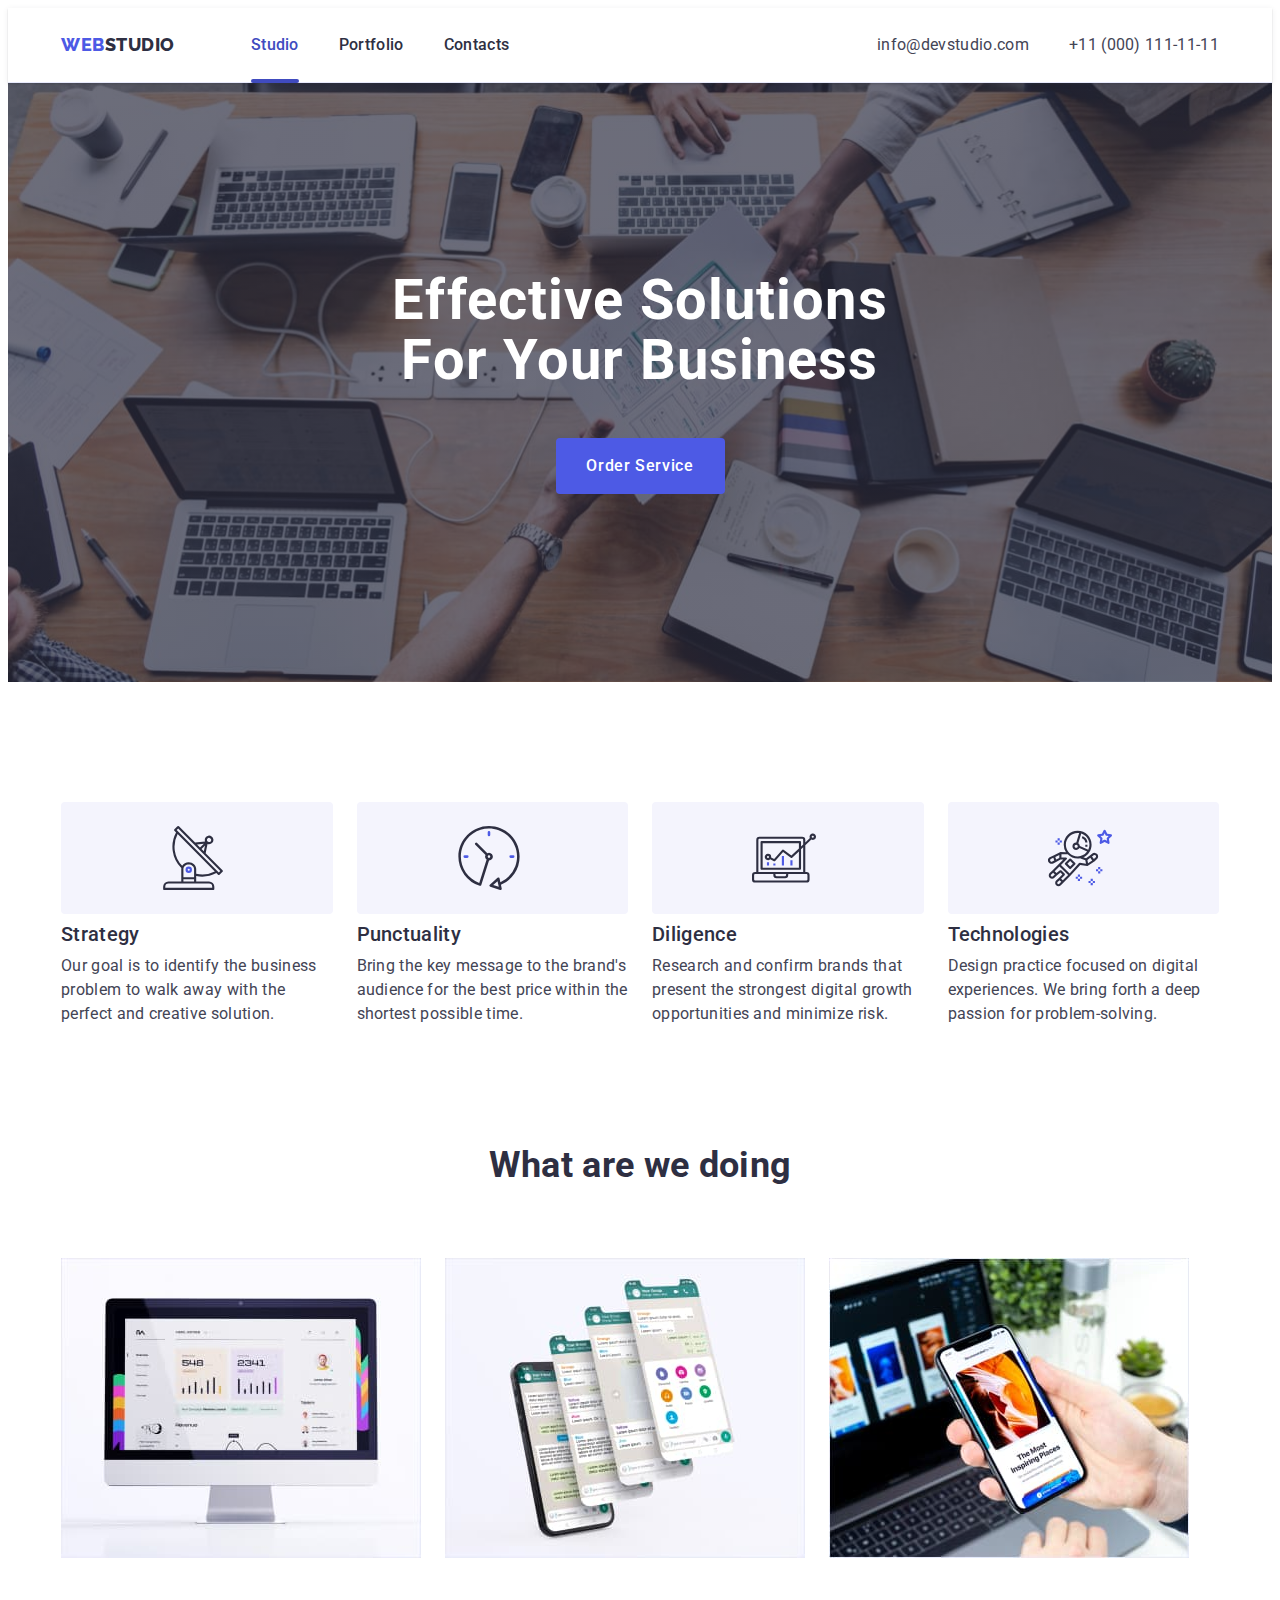
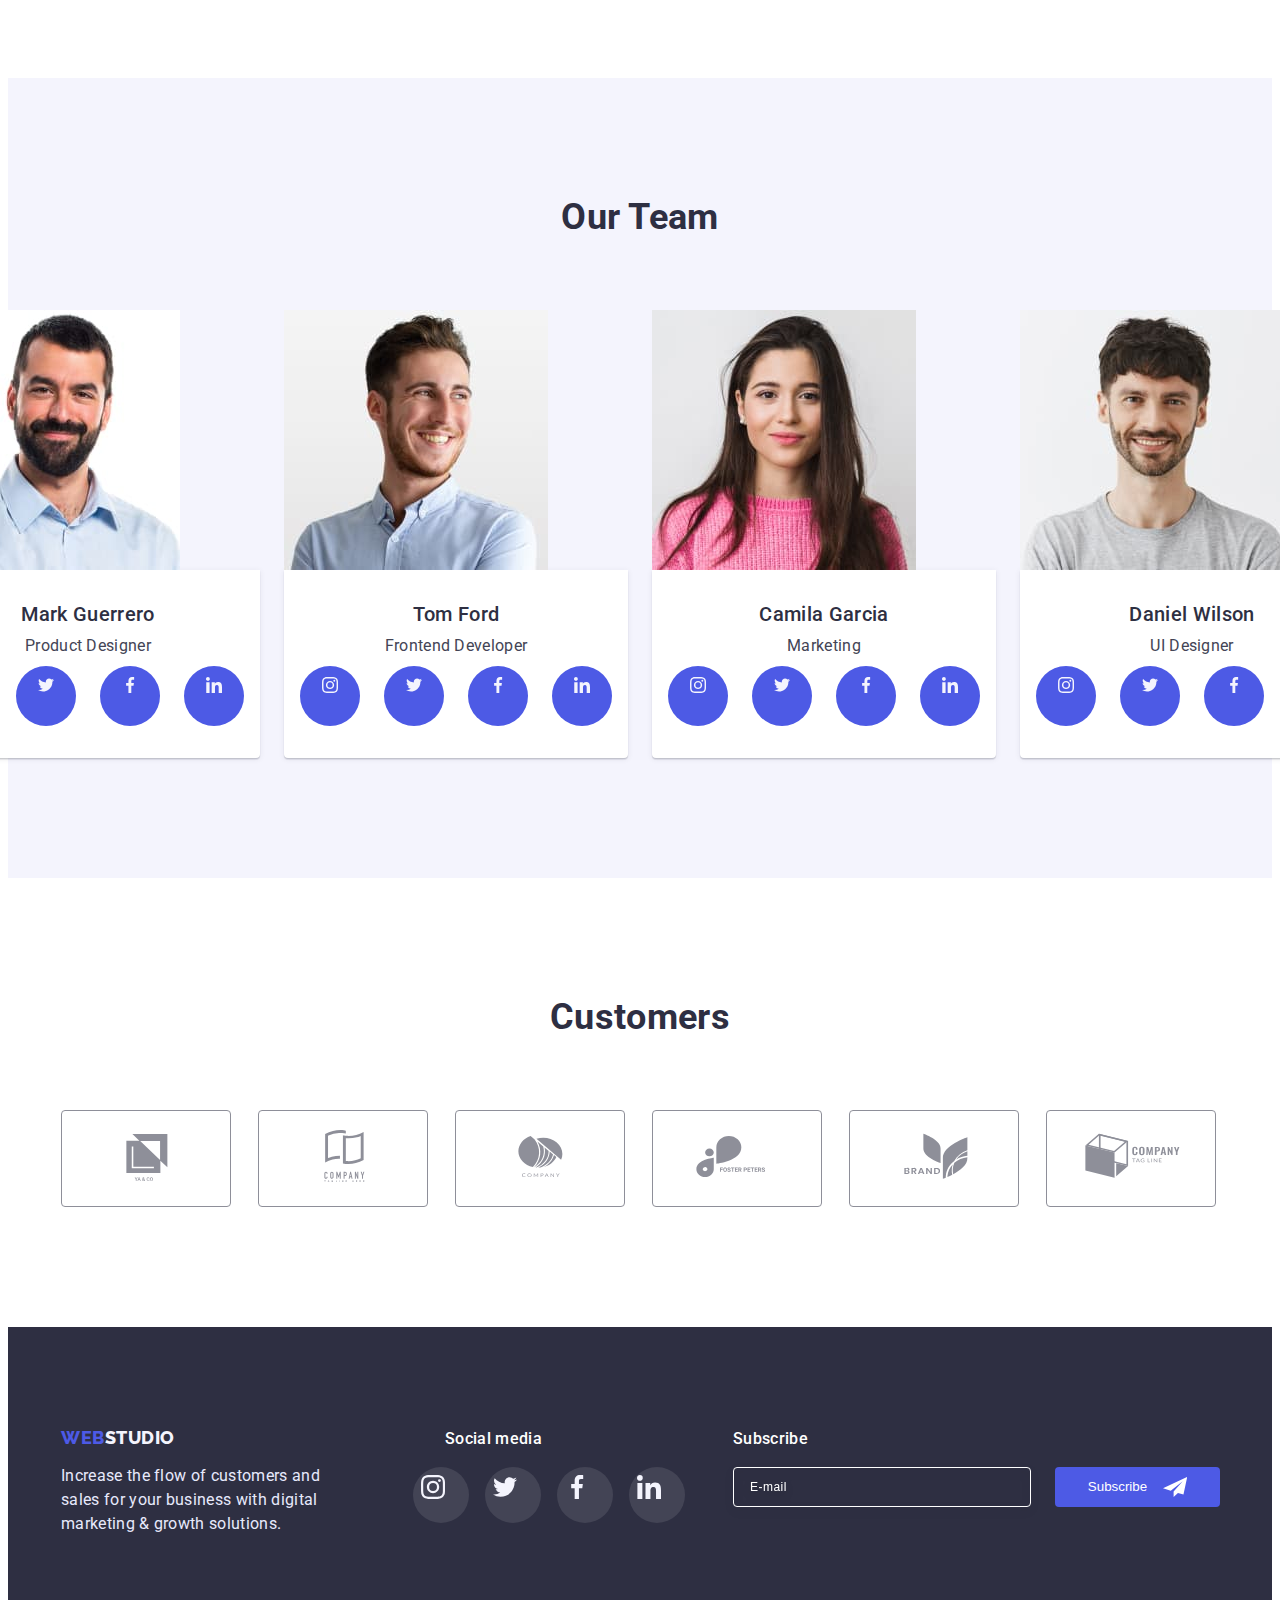
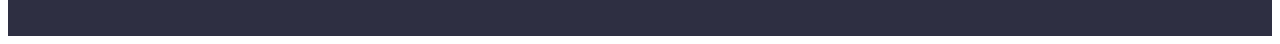
==== commit d12523a4: "final" ====
--- a/index.html
+++ b/index.html
@@ -552,12 +552,12 @@
               id="privacy"
             />
             <label class="checkbox-label" for="privacy">
-              <span
+              <span class="span-text"
                 ><svg class="checkbox-icon">
                   <use
                     href="./images/icons.svg#icon-input-modal"
                   ></use></svg></span
-              ><span class="span-text"
+              ><span
                 >I accept the terms and conditions of the
                 <a href="">Privacy Policy</a></span
               ></label
--- a/css/styles.css
+++ b/css/styles.css
@@ -823,7 +823,7 @@
   color: var(--primacy-brand);
 }
 
-.checkbox-label span {
+.checkbox-label .span-text {
   width: 16px;
   height: 16px;
   border-radius: 2px;
--- a/css/media.css
+++ b/css/media.css
@@ -61,6 +61,7 @@
     font-weight: 700;
     font-size: 36px;
     line-height: 1.11;
+    color: var(--dark);
   }
 
   .header-nav-mob li:first-child .link-list-mob {
@@ -203,6 +204,7 @@
 @media screen and (min-width: 768px) {
   .container {
     max-width: 768px;
+    padding: 0 15px;
   }
 
   /* ========== HEADER-TABLET ========== */
@@ -335,7 +337,7 @@
   }
 
   .customers-li {
-    width: calc((100%-48px) / 3);
+    width: calc((100% - 48px) / 3);
   }
 
   .customers-link {
@@ -344,7 +346,7 @@
 
   .customers {
     max-width: 582px;
-    padding: 0 15px;
+    
     margin: 0 auto;
   }
 
